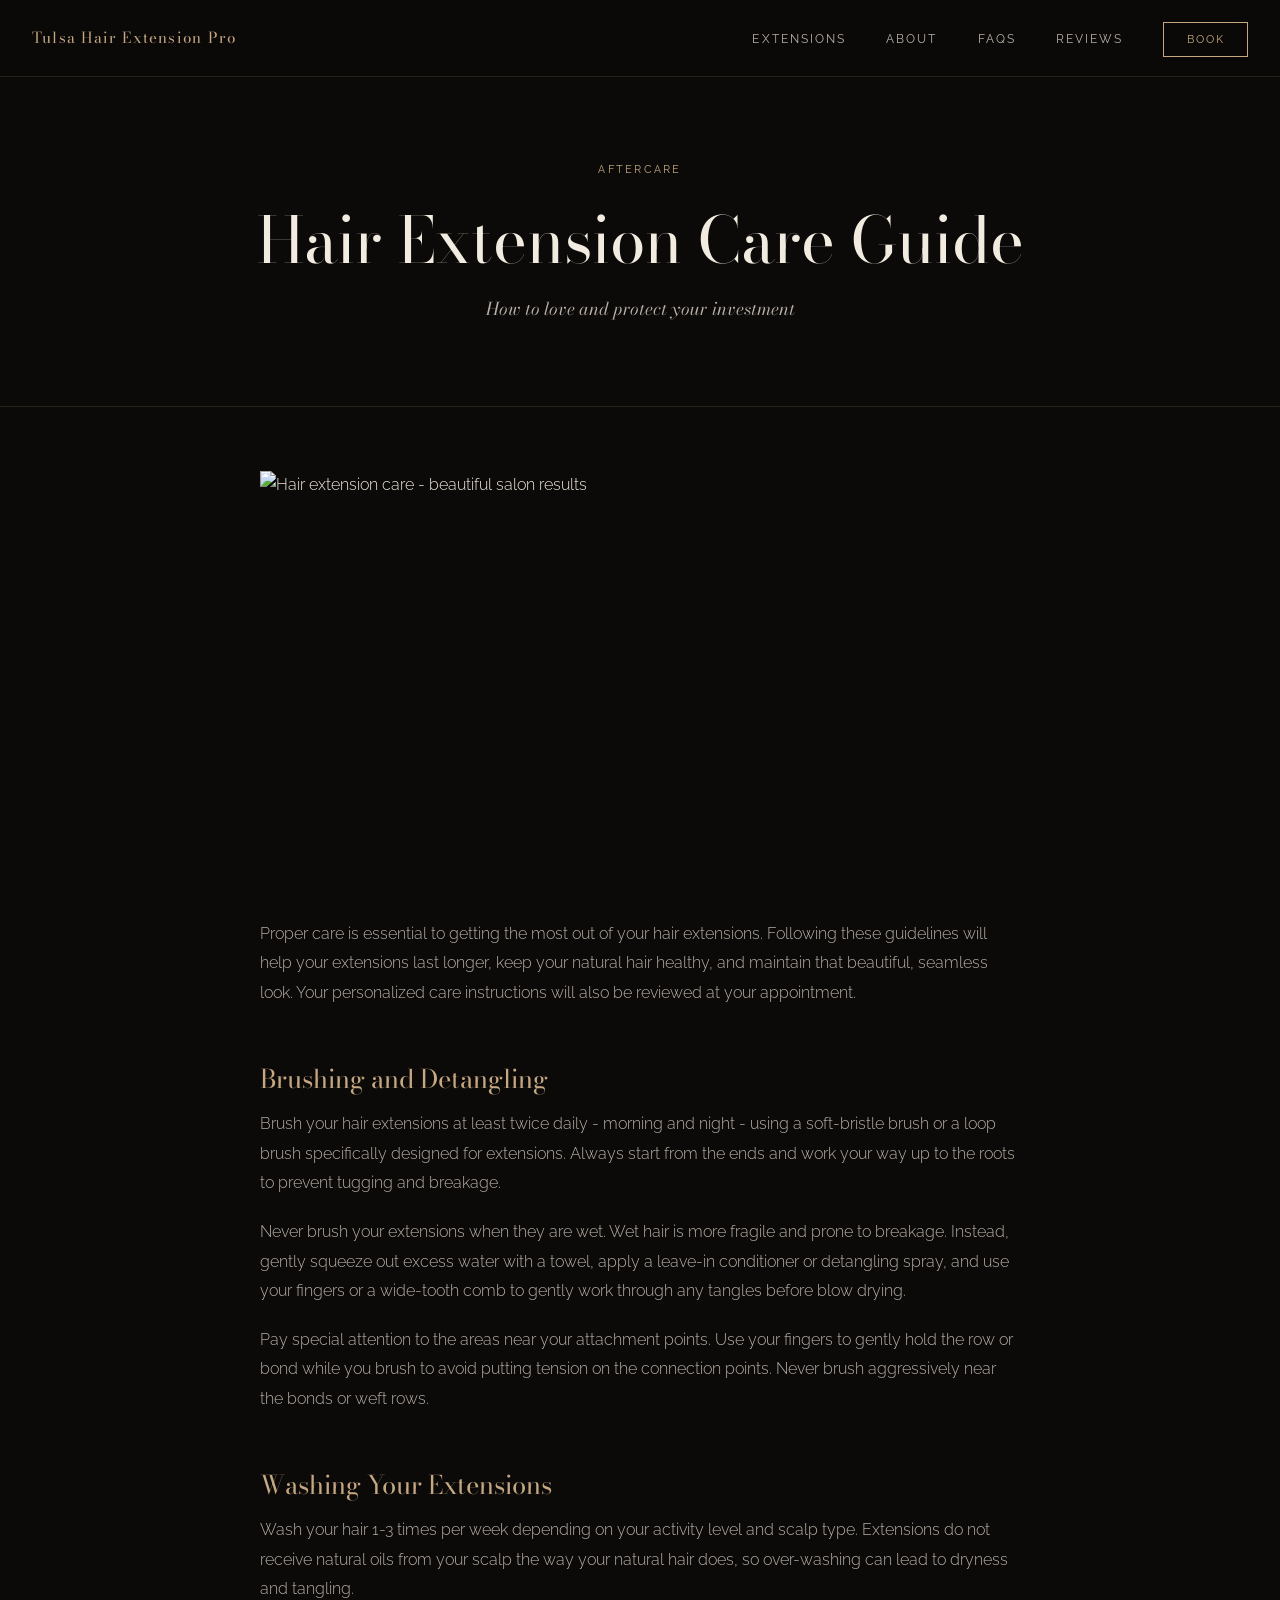
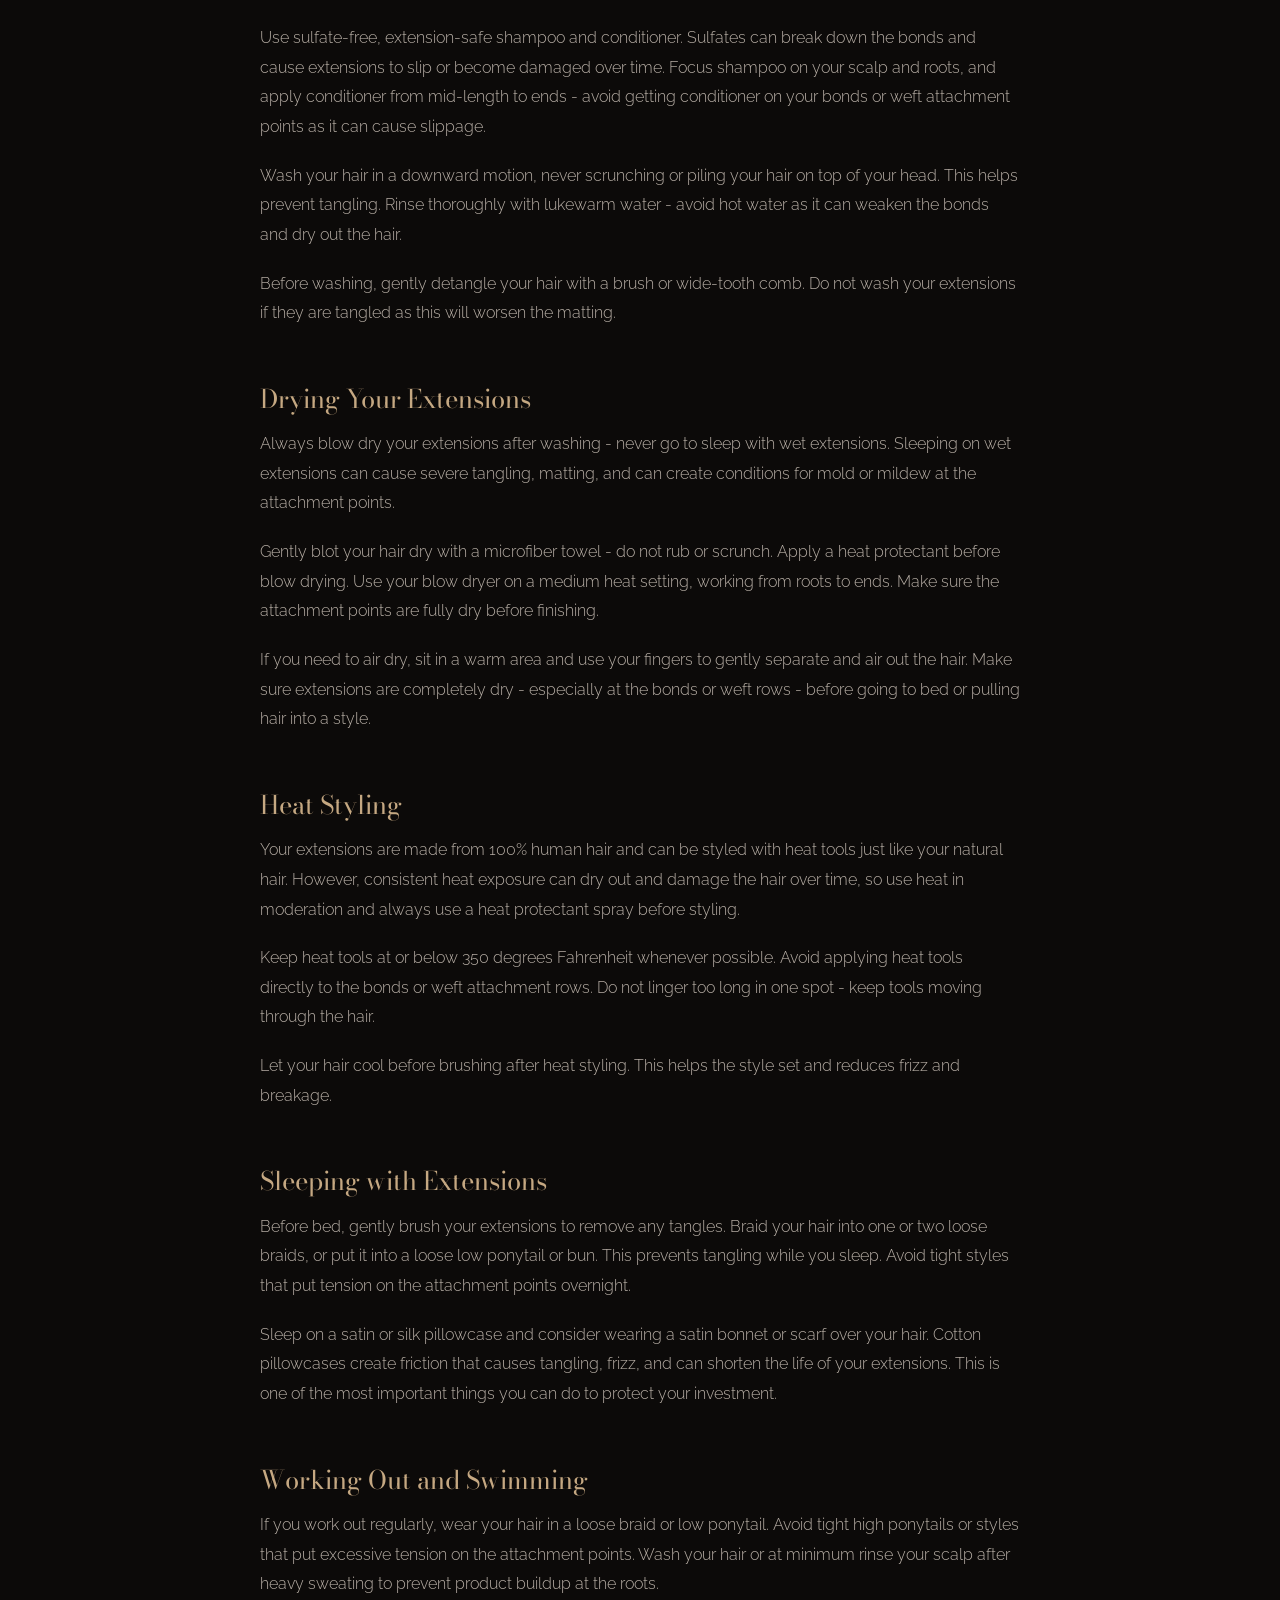
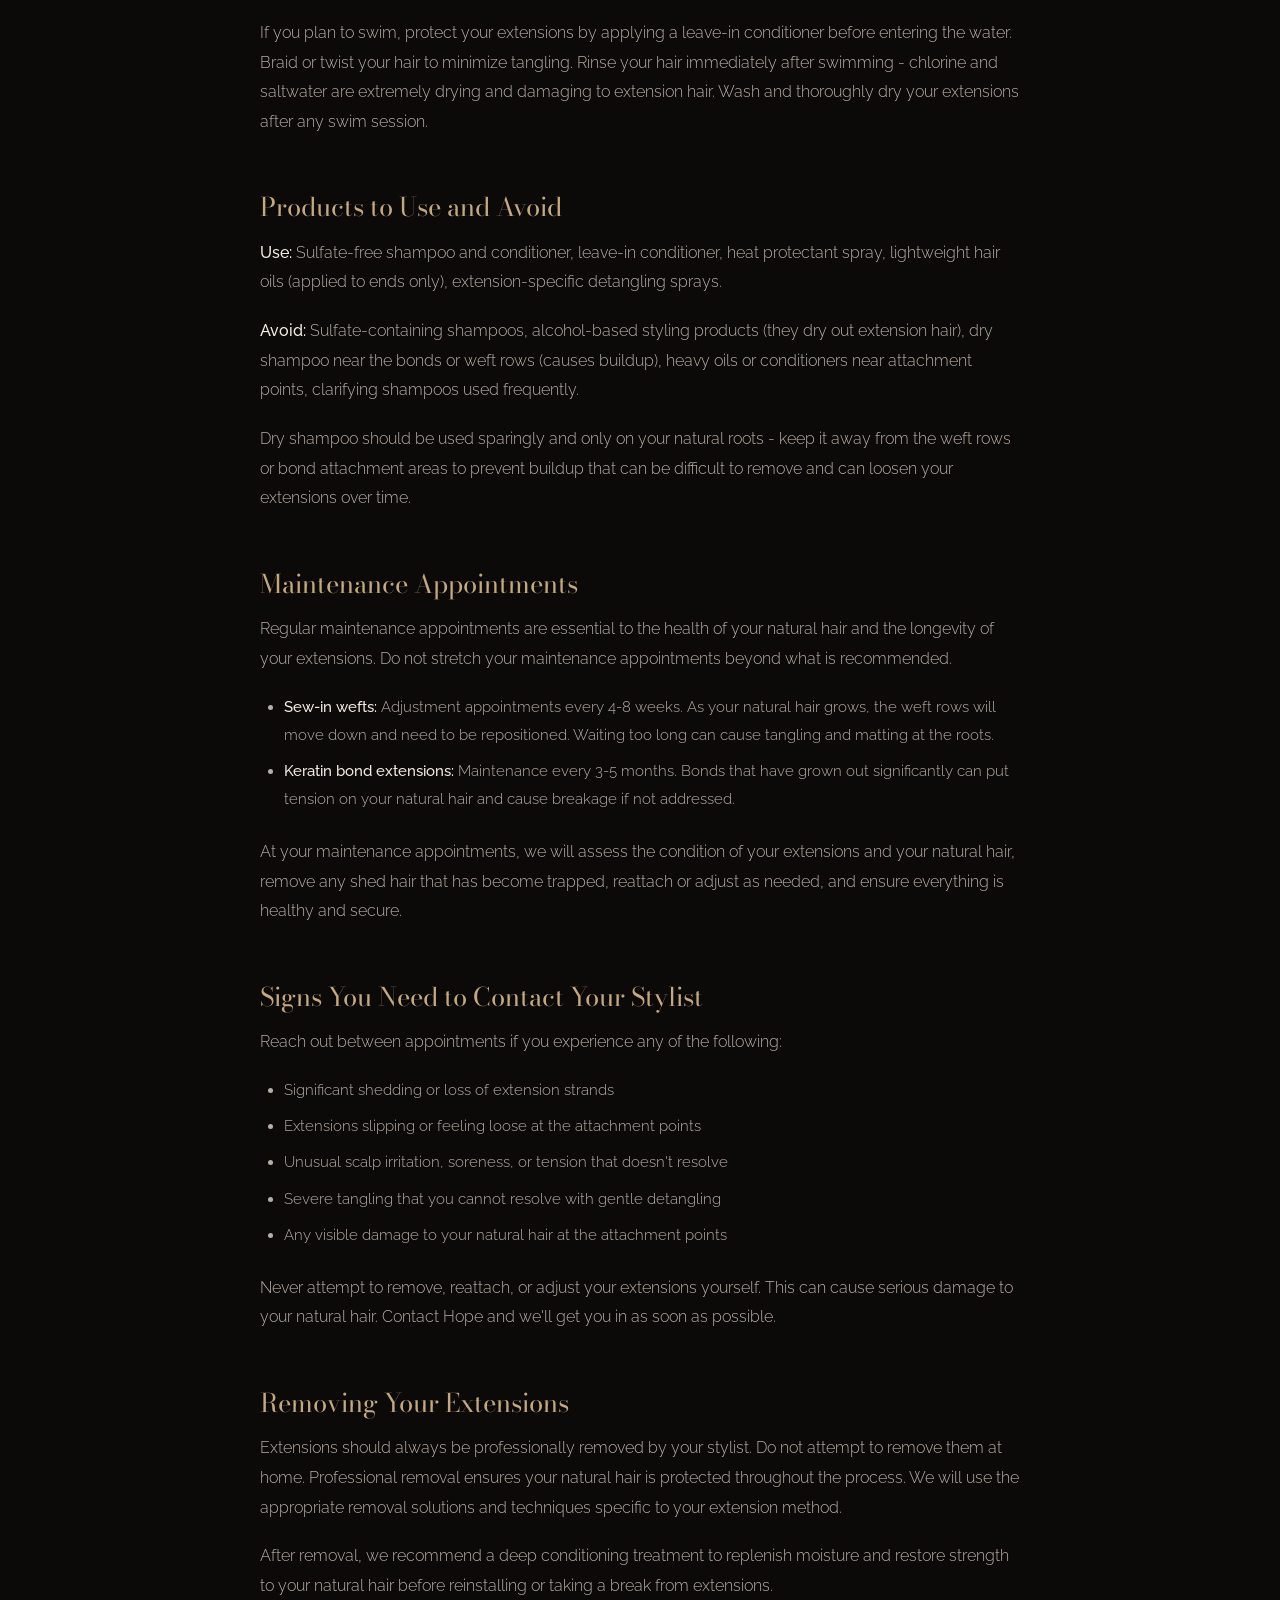
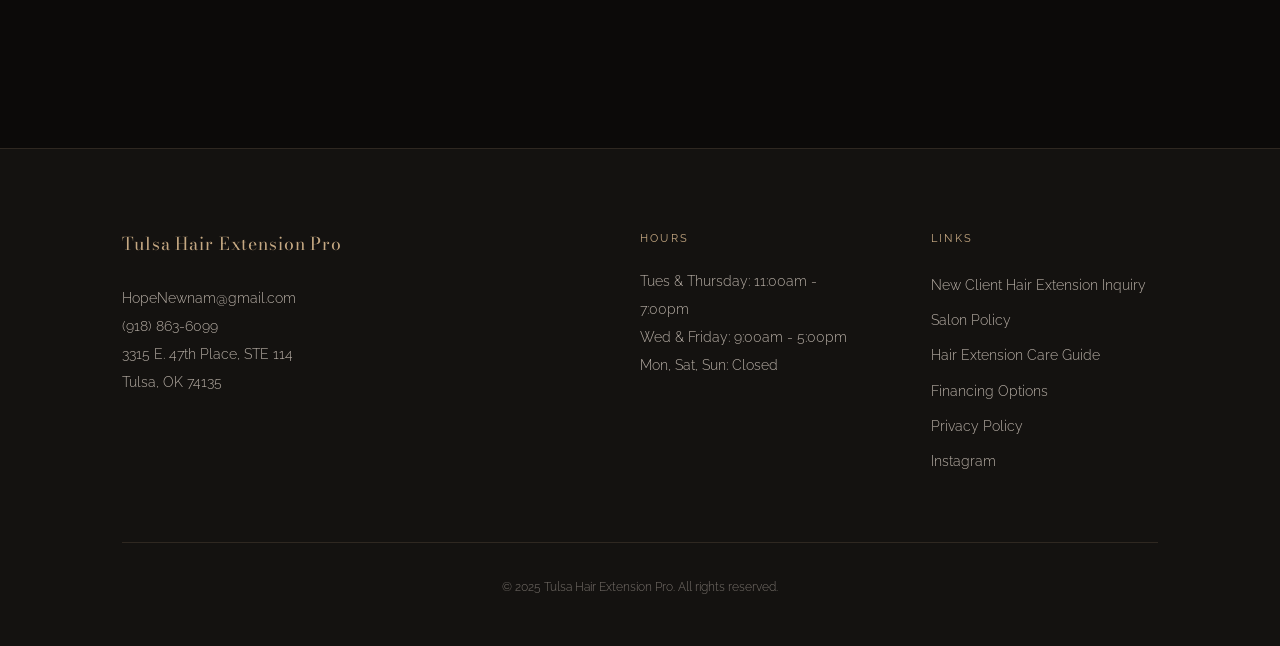
==== care-guide.html @ 0d11b78e "Initial build: dark editorial luxury — 5 pages, all content" ====
<!DOCTYPE html>
<html lang="en">
<head>
  <meta charset="UTF-8">
  <meta name="viewport" content="width=device-width, initial-scale=1.0">
  <title>Hair Extension Care Guide | Tulsa Hair Extension Pro</title>
  <meta name="description" content="Complete guide to caring for your hair extensions from Hope Newnam - brushing, washing, drying, heat styling, and more.">
  <link rel="canonical" href="https://tulsahairextensionpro.com/care-guide">
  <meta property="og:title" content="Hair Extension Care Guide | Tulsa Hair Extension Pro">
  <meta property="og:description" content="Complete guide to caring for your hair extensions from Hope Newnam - brushing, washing, drying, heat styling, and more.">
  <meta property="og:url" content="https://tulsahairextensionpro.com/care-guide">
  <meta property="og:type" content="website">
  <meta name="twitter:card" content="summary_large_image">
  <link href="https://fonts.googleapis.com/css2?family=Bodoni+Moda:ital,opsz,wght@0,6..96,300;0,6..96,400;0,6..96,500;1,6..96,300;1,6..96,400&family=Raleway:wght@200;300;400;500&display=swap" rel="stylesheet">
  <link rel="stylesheet" href="styles.css">
</head>
<body>

  <!-- ==============================
       NAVIGATION
       ============================== -->
  <nav class="nav scrolled" id="main-nav">
    <a href="index.html" class="nav-logo">Tulsa Hair Extension Pro</a>
    <div class="nav-toggle" id="nav-toggle" aria-label="Menu">
      <span></span>
      <span></span>
      <span></span>
    </div>
    <ul class="nav-links" id="nav-links">
      <li><a href="index.html#extension-types">Extensions</a></li>
      <li><a href="index.html#about-studio">About</a></li>
      <li><a href="index.html#hair-extension-faqs">FAQs</a></li>
      <li><a href="index.html#reviews">Reviews</a></li>
      <li><a href="inquiry.html" class="nav-book">Book</a></li>
    </ul>
  </nav>

  <!-- ==============================
       PAGE HERO
       ============================== -->
  <div class="page-hero">
    <div class="container">
      <span class="label">AFTERCARE</span>
      <h1>Hair Extension Care Guide</h1>
      <p class="subtitle">How to love and protect your investment</p>
    </div>
  </div>

  <!-- ==============================
       CARE GUIDE CONTENT
       ============================== -->
  <main class="prose-page">
    <div class="container">
      <div class="prose-content">

        <img
          class="prose-img"
          src="https://images.leadconnectorhq.com/image/f_webp/q_80/r_1200/u_https://assets.cdn.filesafe.space/eOLOvMfs3a79iAm2eaMg/media/679876162ee4856d5dbfdd85.jpeg"
          alt="Hair extension care - beautiful salon results"
          loading="lazy"
        >

        <p>Proper care is essential to getting the most out of your hair extensions. Following these guidelines will help your extensions last longer, keep your natural hair healthy, and maintain that beautiful, seamless look. Your personalized care instructions will also be reviewed at your appointment.</p>

        <h2>Brushing and Detangling</h2>
        <p>Brush your hair extensions at least twice daily - morning and night - using a soft-bristle brush or a loop brush specifically designed for extensions. Always start from the ends and work your way up to the roots to prevent tugging and breakage.</p>
        <p>Never brush your extensions when they are wet. Wet hair is more fragile and prone to breakage. Instead, gently squeeze out excess water with a towel, apply a leave-in conditioner or detangling spray, and use your fingers or a wide-tooth comb to gently work through any tangles before blow drying.</p>
        <p>Pay special attention to the areas near your attachment points. Use your fingers to gently hold the row or bond while you brush to avoid putting tension on the connection points. Never brush aggressively near the bonds or weft rows.</p>

        <h2>Washing Your Extensions</h2>
        <p>Wash your hair 1-3 times per week depending on your activity level and scalp type. Extensions do not receive natural oils from your scalp the way your natural hair does, so over-washing can lead to dryness and tangling.</p>
        <p>Use sulfate-free, extension-safe shampoo and conditioner. Sulfates can break down the bonds and cause extensions to slip or become damaged over time. Focus shampoo on your scalp and roots, and apply conditioner from mid-length to ends - avoid getting conditioner on your bonds or weft attachment points as it can cause slippage.</p>
        <p>Wash your hair in a downward motion, never scrunching or piling your hair on top of your head. This helps prevent tangling. Rinse thoroughly with lukewarm water - avoid hot water as it can weaken the bonds and dry out the hair.</p>
        <p>Before washing, gently detangle your hair with a brush or wide-tooth comb. Do not wash your extensions if they are tangled as this will worsen the matting.</p>

        <h2>Drying Your Extensions</h2>
        <p>Always blow dry your extensions after washing - never go to sleep with wet extensions. Sleeping on wet extensions can cause severe tangling, matting, and can create conditions for mold or mildew at the attachment points.</p>
        <p>Gently blot your hair dry with a microfiber towel - do not rub or scrunch. Apply a heat protectant before blow drying. Use your blow dryer on a medium heat setting, working from roots to ends. Make sure the attachment points are fully dry before finishing.</p>
        <p>If you need to air dry, sit in a warm area and use your fingers to gently separate and air out the hair. Make sure extensions are completely dry - especially at the bonds or weft rows - before going to bed or pulling hair into a style.</p>

        <h2>Heat Styling</h2>
        <p>Your extensions are made from 100% human hair and can be styled with heat tools just like your natural hair. However, consistent heat exposure can dry out and damage the hair over time, so use heat in moderation and always use a heat protectant spray before styling.</p>
        <p>Keep heat tools at or below 350 degrees Fahrenheit whenever possible. Avoid applying heat tools directly to the bonds or weft attachment rows. Do not linger too long in one spot - keep tools moving through the hair.</p>
        <p>Let your hair cool before brushing after heat styling. This helps the style set and reduces frizz and breakage.</p>

        <h2>Sleeping with Extensions</h2>
        <p>Before bed, gently brush your extensions to remove any tangles. Braid your hair into one or two loose braids, or put it into a loose low ponytail or bun. This prevents tangling while you sleep. Avoid tight styles that put tension on the attachment points overnight.</p>
        <p>Sleep on a satin or silk pillowcase and consider wearing a satin bonnet or scarf over your hair. Cotton pillowcases create friction that causes tangling, frizz, and can shorten the life of your extensions. This is one of the most important things you can do to protect your investment.</p>

        <h2>Working Out and Swimming</h2>
        <p>If you work out regularly, wear your hair in a loose braid or low ponytail. Avoid tight high ponytails or styles that put excessive tension on the attachment points. Wash your hair or at minimum rinse your scalp after heavy sweating to prevent product buildup at the roots.</p>
        <p>If you plan to swim, protect your extensions by applying a leave-in conditioner before entering the water. Braid or twist your hair to minimize tangling. Rinse your hair immediately after swimming - chlorine and saltwater are extremely drying and damaging to extension hair. Wash and thoroughly dry your extensions after any swim session.</p>

        <h2>Products to Use and Avoid</h2>
        <p><strong>Use:</strong> Sulfate-free shampoo and conditioner, leave-in conditioner, heat protectant spray, lightweight hair oils (applied to ends only), extension-specific detangling sprays.</p>
        <p><strong>Avoid:</strong> Sulfate-containing shampoos, alcohol-based styling products (they dry out extension hair), dry shampoo near the bonds or weft rows (causes buildup), heavy oils or conditioners near attachment points, clarifying shampoos used frequently.</p>
        <p>Dry shampoo should be used sparingly and only on your natural roots - keep it away from the weft rows or bond attachment areas to prevent buildup that can be difficult to remove and can loosen your extensions over time.</p>

        <h2>Maintenance Appointments</h2>
        <p>Regular maintenance appointments are essential to the health of your natural hair and the longevity of your extensions. Do not stretch your maintenance appointments beyond what is recommended.</p>
        <ul>
          <li><strong>Sew-in wefts:</strong> Adjustment appointments every 4-8 weeks. As your natural hair grows, the weft rows will move down and need to be repositioned. Waiting too long can cause tangling and matting at the roots.</li>
          <li><strong>Keratin bond extensions:</strong> Maintenance every 3-5 months. Bonds that have grown out significantly can put tension on your natural hair and cause breakage if not addressed.</li>
        </ul>
        <p>At your maintenance appointments, we will assess the condition of your extensions and your natural hair, remove any shed hair that has become trapped, reattach or adjust as needed, and ensure everything is healthy and secure.</p>

        <h2>Signs You Need to Contact Your Stylist</h2>
        <p>Reach out between appointments if you experience any of the following:</p>
        <ul>
          <li>Significant shedding or loss of extension strands</li>
          <li>Extensions slipping or feeling loose at the attachment points</li>
          <li>Unusual scalp irritation, soreness, or tension that doesn't resolve</li>
          <li>Severe tangling that you cannot resolve with gentle detangling</li>
          <li>Any visible damage to your natural hair at the attachment points</li>
        </ul>
        <p>Never attempt to remove, reattach, or adjust your extensions yourself. This can cause serious damage to your natural hair. Contact Hope and we'll get you in as soon as possible.</p>

        <h2>Removing Your Extensions</h2>
        <p>Extensions should always be professionally removed by your stylist. Do not attempt to remove them at home. Professional removal ensures your natural hair is protected throughout the process. We will use the appropriate removal solutions and techniques specific to your extension method.</p>
        <p>After removal, we recommend a deep conditioning treatment to replenish moisture and restore strength to your natural hair before reinstalling or taking a break from extensions.</p>

      </div>
    </div>
  </main>

  <!-- ==============================
       FOOTER
       ============================== -->
  <footer class="footer">
    <div class="container">
      <div class="footer-grid">
        <div class="footer-brand">
          <span class="footer-logo">Tulsa Hair Extension Pro</span>
          <div class="footer-contact">
            <a href="mailto:HopeNewnam@gmail.com">HopeNewnam@gmail.com</a>
            <a href="tel:+19188636099">(918) 863-6099</a>
            <p>3315 E. 47th Place, STE 114<br>Tulsa, OK 74135</p>
          </div>
        </div>
        <div class="footer-hours">
          <span class="footer-col-title">Hours</span>
          <p>Tues &amp; Thursday: 11:00am - 7:00pm</p>
          <p>Wed &amp; Friday: 9:00am - 5:00pm</p>
          <p>Mon, Sat, Sun: Closed</p>
        </div>
        <div>
          <span class="footer-col-title">Links</span>
          <ul class="footer-links">
            <li><a href="inquiry.html">New Client Hair Extension Inquiry</a></li>
            <li><a href="salon-policy.html">Salon Policy</a></li>
            <li><a href="care-guide.html">Hair Extension Care Guide</a></li>
            <li><a href="https://pay.withcherry.com/hopenewnam" target="_blank" rel="noopener">Financing Options</a></li>
            <li><a href="privacy-policy.html">Privacy Policy</a></li>
            <li><a href="https://www.instagram.com/tulsahairextensionpro/" target="_blank" rel="noopener">Instagram</a></li>
          </ul>
        </div>
      </div>
      <div class="footer-bottom">
        <p>&copy; 2025 Tulsa Hair Extension Pro. All rights reserved.</p>
      </div>
    </div>
  </footer>

  <script>
    const toggle = document.getElementById('nav-toggle');
    const navLinks = document.getElementById('nav-links');
    toggle.addEventListener('click', () => navLinks.classList.toggle('open'));
    navLinks.querySelectorAll('a').forEach(link => {
      link.addEventListener('click', () => navLinks.classList.remove('open'));
    });
  </script>
</body>
</html>
---- styles.css ----
/* ============================================
   TULSA HAIR EXTENSION PRO - Global Styles
   Dark Editorial Glamour Design System
   ============================================ */

:root {
  --bg: #0C0A09;
  --bg-soft: #141210;
  --surface: #1A1714;
  --cream: #F2EBE0;
  --cream-muted: #B8AFA6;
  --gold: #C5A882;
  --gold-light: #D9C4A8;
  --blush: #C4857A;
  --border: rgba(197, 168, 130, 0.15);
  --font-heading: 'Bodoni Moda', serif;
  --font-body: 'Raleway', sans-serif;
}

*, *::before, *::after {
  box-sizing: border-box;
  margin: 0;
  padding: 0;
}

html {
  scroll-behavior: smooth;
}

body {
  background-color: var(--bg);
  color: var(--cream);
  font-family: var(--font-body);
  font-weight: 300;
  font-size: 16px;
  line-height: 1.75;
  -webkit-font-smoothing: antialiased;
}

/* ============================================
   TYPOGRAPHY
   ============================================ */

h1, h2, h3, h4 {
  font-family: var(--font-heading);
  font-weight: 400;
  line-height: 1.15;
  color: var(--cream);
}

h1 { font-size: clamp(2.8rem, 7vw, 6rem); }
h2 { font-size: clamp(2rem, 4vw, 3.2rem); }
h3 { font-size: clamp(1.4rem, 2.5vw, 2rem); }

p {
  font-family: var(--font-body);
  font-weight: 300;
  color: var(--cream-muted);
  font-size: 1rem;
  line-height: 1.85;
}

a {
  color: var(--gold);
  text-decoration: none;
  transition: color 0.3s ease;
}

a:hover {
  color: var(--gold-light);
}

.label {
  font-family: var(--font-body);
  font-weight: 400;
  font-size: 0.7rem;
  letter-spacing: 0.2em;
  text-transform: uppercase;
  color: var(--gold);
}

/* ============================================
   LAYOUT
   ============================================ */

.container {
  max-width: 1100px;
  margin: 0 auto;
  padding: 0 2rem;
}

.section {
  padding: 7rem 0;
}

.section-divider {
  width: 100%;
  height: 1px;
  background: var(--border);
  display: block;
}

/* ============================================
   NAVIGATION
   ============================================ */

.nav {
  position: fixed;
  top: 0;
  left: 0;
  right: 0;
  z-index: 100;
  padding: 1.5rem 2rem;
  display: flex;
  align-items: center;
  justify-content: space-between;
  background: linear-gradient(to bottom, rgba(12,10,9,0.95) 0%, transparent 100%);
  transition: background 0.4s ease;
}

.nav.scrolled {
  background: rgba(12, 10, 9, 0.97);
  border-bottom: 1px solid var(--border);
}

.nav-logo {
  font-family: var(--font-heading);
  font-size: 0.95rem;
  color: var(--gold);
  letter-spacing: 0.08em;
  text-decoration: none;
  flex-shrink: 0;
}

.nav-links {
  display: flex;
  align-items: center;
  gap: 2.5rem;
  list-style: none;
}

.nav-links a {
  font-family: var(--font-body);
  font-size: 0.72rem;
  font-weight: 400;
  letter-spacing: 0.18em;
  text-transform: uppercase;
  color: var(--cream-muted);
  text-decoration: none;
  transition: color 0.3s ease;
}

.nav-links a:hover {
  color: var(--gold);
}

.nav-book {
  background: transparent;
  border: 1px solid var(--gold);
  color: var(--gold) !important;
  padding: 0.6rem 1.4rem;
  font-size: 0.68rem !important;
  letter-spacing: 0.18em !important;
  transition: background 0.3s ease, color 0.3s ease !important;
}

.nav-book:hover {
  background: var(--gold) !important;
  color: var(--bg) !important;
}

/* Mobile nav */
.nav-toggle {
  display: none;
  flex-direction: column;
  gap: 5px;
  cursor: pointer;
  padding: 4px;
}

.nav-toggle span {
  display: block;
  width: 24px;
  height: 1px;
  background: var(--gold);
  transition: all 0.3s ease;
}

/* ============================================
   BUTTONS
   ============================================ */

.btn {
  display: inline-block;
  font-family: var(--font-body);
  font-weight: 400;
  font-size: 0.72rem;
  letter-spacing: 0.2em;
  text-transform: uppercase;
  text-decoration: none;
  padding: 1rem 2.5rem;
  transition: all 0.35s ease;
  cursor: pointer;
  border: none;
}

.btn-gold {
  border: 1px solid var(--gold);
  color: var(--gold);
  background: transparent;
}

.btn-gold:hover {
  background: var(--gold);
  color: var(--bg);
}

.btn-cream {
  border: 1px solid var(--cream);
  color: var(--cream);
  background: transparent;
}

.btn-cream:hover {
  background: var(--cream);
  color: var(--bg);
}

/* ============================================
   HERO
   ============================================ */

.hero {
  position: relative;
  min-height: 100vh;
  display: flex;
  align-items: center;
  justify-content: center;
  overflow: hidden;
}

.hero-bg {
  position: absolute;
  inset: 0;
  background-size: cover;
  background-position: center 30%;
  background-repeat: no-repeat;
  z-index: 0;
}

.hero-overlay {
  position: absolute;
  inset: 0;
  background: linear-gradient(to bottom, rgba(12,10,9,0.55) 0%, rgba(12,10,9,0.85) 70%, #0C0A09 100%);
  z-index: 1;
}

/* Grain texture */
.hero-grain {
  position: absolute;
  inset: 0;
  z-index: 2;
  pointer-events: none;
  opacity: 0.04;
}

.hero-content {
  position: relative;
  z-index: 3;
  text-align: center;
  padding: 2rem;
  max-width: 900px;
}

.hero-content .label {
  margin-bottom: 2rem;
  display: block;
}

.hero-content h1 {
  font-size: clamp(3rem, 8vw, 7rem);
  font-weight: 300;
  line-height: 1.05;
  margin-bottom: 1.5rem;
  color: var(--cream);
}

.hero-subtitle {
  font-family: var(--font-heading);
  font-style: italic;
  font-size: clamp(1rem, 2vw, 1.4rem);
  color: var(--cream-muted);
  margin-bottom: 3rem;
  font-weight: 300;
}

/* ============================================
   ABOUT SECTION
   ============================================ */

.about-grid {
  display: grid;
  grid-template-columns: 1fr 1fr;
  gap: 5rem;
  align-items: center;
}

.about-image {
  position: relative;
}

.about-image img {
  width: 100%;
  height: 600px;
  object-fit: cover;
  display: block;
}

.about-image::before {
  content: '';
  position: absolute;
  top: -20px;
  left: -20px;
  right: 20px;
  bottom: 20px;
  border: 1px solid var(--border);
  z-index: -1;
}

.about-text .label {
  display: block;
  margin-bottom: 1.5rem;
}

.about-text h2 {
  margin-bottom: 2rem;
}

.about-text p {
  margin-bottom: 1.5rem;
}

/* ============================================
   SCHEDULE CTA
   ============================================ */

.schedule-cta {
  text-align: center;
  background: var(--bg-soft);
  border-top: 1px solid var(--border);
  border-bottom: 1px solid var(--border);
}

.schedule-cta h2 {
  margin-bottom: 1.5rem;
}

.schedule-cta p {
  max-width: 680px;
  margin: 0 auto 2.5rem;
  font-size: 1.05rem;
}

/* ============================================
   EXTENSION TYPES
   ============================================ */

.extension-types-header {
  text-align: center;
  margin-bottom: 5rem;
}

.extension-types-header .label {
  display: block;
  margin-bottom: 1rem;
}

.extension-types-header h2 {
  max-width: 650px;
  margin: 0 auto;
  font-style: italic;
  font-weight: 300;
}

.extension-cards {
  display: grid;
  grid-template-columns: repeat(3, 1fr);
  gap: 2px;
}

.extension-card {
  background: var(--surface);
  position: relative;
  overflow: hidden;
}

.extension-card-image {
  width: 100%;
  height: 320px;
  object-fit: cover;
  display: block;
  transition: transform 0.6s ease;
}

.extension-card:hover .extension-card-image {
  transform: scale(1.04);
}

.extension-card-body {
  padding: 2.5rem 2rem;
}

.extension-card h3 {
  font-size: 1.4rem;
  margin-bottom: 1rem;
  color: var(--cream);
}

.extension-card p {
  font-size: 0.92rem;
  line-height: 1.8;
}

/* ============================================
   INVESTMENT NOTE
   ============================================ */

.investment-note {
  text-align: center;
  border-top: 1px solid var(--border);
}

.investment-note h3 {
  font-style: italic;
  color: var(--gold);
  margin-bottom: 1rem;
}

.investment-note p {
  max-width: 560px;
  margin: 0 auto 2rem;
}

/* ============================================
   FAQ ACCORDION
   ============================================ */

.faq-header {
  text-align: center;
  margin-bottom: 4rem;
}

.faq-header .label {
  display: block;
  margin-bottom: 1rem;
}

.faq-list {
  max-width: 780px;
  margin: 0 auto;
}

.faq-item {
  border-bottom: 1px solid var(--border);
}

.faq-question {
  display: flex;
  align-items: center;
  justify-content: space-between;
  padding: 1.8rem 0;
  cursor: pointer;
  gap: 1.5rem;
}

.faq-question-text {
  font-family: var(--font-heading);
  font-size: 1.1rem;
  color: var(--cream);
  font-weight: 400;
  flex: 1;
}

.faq-icon {
  font-size: 1.2rem;
  color: var(--gold);
  transition: transform 0.35s ease;
  flex-shrink: 0;
  font-family: var(--font-body);
  font-weight: 200;
  line-height: 1;
  width: 24px;
  text-align: center;
}

.faq-item.open .faq-icon {
  transform: rotate(45deg);
}

.faq-answer {
  max-height: 0;
  overflow: hidden;
  transition: max-height 0.45s ease, padding 0.3s ease;
}

.faq-item.open .faq-answer {
  max-height: 400px;
}

.faq-answer p {
  padding-bottom: 1.8rem;
  font-size: 0.95rem;
  line-height: 1.85;
}

/* ============================================
   REVIEWS SECTION
   ============================================ */

.reviews-section {
  text-align: center;
  background: var(--bg-soft);
}

.reviews-section .label {
  display: block;
  margin-bottom: 1rem;
}

.reviews-section h2 {
  margin-bottom: 2rem;
}

.reviews-placeholder {
  border: 1px solid var(--border);
  padding: 4rem 2rem;
  max-width: 600px;
  margin: 0 auto 2.5rem;
}

.reviews-placeholder p {
  font-size: 1rem;
  font-style: italic;
  margin-bottom: 1.5rem;
}

/* ============================================
   INSTAGRAM CTA
   ============================================ */

.instagram-cta {
  position: relative;
  overflow: hidden;
  text-align: center;
  min-height: 480px;
  display: flex;
  align-items: center;
  justify-content: center;
}

.instagram-cta-bg {
  position: absolute;
  inset: 0;
  background-size: cover;
  background-position: center;
  z-index: 0;
}

.instagram-cta-overlay {
  position: absolute;
  inset: 0;
  background: rgba(12, 10, 9, 0.72);
  z-index: 1;
}

.instagram-cta-content {
  position: relative;
  z-index: 2;
  padding: 2rem;
}

.instagram-cta h2 {
  margin-bottom: 0.5rem;
}

.instagram-handle {
  font-family: var(--font-body);
  font-size: 0.85rem;
  letter-spacing: 0.15em;
  color: var(--gold);
  margin-bottom: 2rem;
  display: block;
}

/* ============================================
   FOOTER
   ============================================ */

.footer {
  background: var(--bg-soft);
  border-top: 1px solid var(--border);
  padding: 5rem 0 3rem;
}

.footer-grid {
  display: grid;
  grid-template-columns: 2fr 1fr 1fr;
  gap: 4rem;
  margin-bottom: 4rem;
}

.footer-brand .footer-logo {
  font-family: var(--font-heading);
  font-size: 1.1rem;
  color: var(--gold);
  display: block;
  margin-bottom: 1.5rem;
  letter-spacing: 0.05em;
}

.footer-contact p,
.footer-contact a {
  font-size: 0.88rem;
  color: var(--cream-muted);
  line-height: 2;
  display: block;
  text-decoration: none;
}

.footer-contact a:hover {
  color: var(--gold);
}

.footer-col-title {
  font-family: var(--font-body);
  font-size: 0.68rem;
  font-weight: 400;
  letter-spacing: 0.2em;
  text-transform: uppercase;
  color: var(--gold);
  margin-bottom: 1.2rem;
  display: block;
}

.footer-hours p {
  font-size: 0.88rem;
  line-height: 2;
}

.footer-links {
  list-style: none;
}

.footer-links li {
  line-height: 2.2;
}

.footer-links a {
  font-size: 0.88rem;
  color: var(--cream-muted);
  text-decoration: none;
  transition: color 0.3s ease;
}

.footer-links a:hover {
  color: var(--gold);
}

.footer-bottom {
  border-top: 1px solid var(--border);
  padding-top: 2rem;
  text-align: center;
}

.footer-bottom p {
  font-size: 0.78rem;
  color: var(--cream-muted);
  opacity: 0.6;
}

/* ============================================
   SCROLL REVEAL
   ============================================ */

.reveal {
  opacity: 0;
  transform: translateY(24px);
  transition: opacity 0.8s ease, transform 0.8s ease;
}

.reveal.visible {
  opacity: 1;
  transform: translateY(0);
}

/* ============================================
   INNER PAGE HERO (sub-pages)
   ============================================ */

.page-hero {
  padding: 10rem 0 5rem;
  text-align: center;
  border-bottom: 1px solid var(--border);
}

.page-hero .label {
  display: block;
  margin-bottom: 1.5rem;
}

.page-hero h1 {
  font-size: clamp(2rem, 5vw, 4rem);
  font-weight: 400;
  margin-bottom: 1rem;
}

.page-hero .subtitle {
  font-family: var(--font-heading);
  font-style: italic;
  font-size: 1.1rem;
  color: var(--cream-muted);
}

/* ============================================
   INQUIRY FORM
   ============================================ */

.inquiry-page {
  padding: 5rem 0 8rem;
}

.inquiry-intro {
  max-width: 760px;
  margin: 0 auto 4rem;
}

.inquiry-intro p {
  margin-bottom: 1.2rem;
}

.inquiry-intro ul {
  list-style: none;
  padding-left: 1rem;
  margin: 1rem 0;
}

.inquiry-intro ul li {
  font-size: 0.95rem;
  color: var(--cream-muted);
  padding: 0.3rem 0;
  padding-left: 1.2rem;
  position: relative;
}

.inquiry-intro ul li::before {
  content: '-';
  position: absolute;
  left: 0;
  color: var(--gold);
}

.form-card {
  background: var(--surface);
  padding: 4rem;
  max-width: 760px;
  margin: 0 auto;
  border: 1px solid var(--border);
}

.form-section-title {
  font-family: var(--font-body);
  font-size: 0.68rem;
  letter-spacing: 0.2em;
  text-transform: uppercase;
  color: var(--gold);
  margin: 2.5rem 0 1.5rem;
  padding-bottom: 0.5rem;
  border-bottom: 1px solid var(--border);
  display: block;
}

.form-group {
  margin-bottom: 2rem;
}

.form-group label {
  display: block;
  font-family: var(--font-body);
  font-size: 0.82rem;
  font-weight: 400;
  color: var(--cream-muted);
  margin-bottom: 0.75rem;
  line-height: 1.5;
}

.form-group input,
.form-group textarea {
  width: 100%;
  background: transparent;
  border: none;
  border-bottom: 1px solid var(--border);
  color: var(--cream);
  font-family: var(--font-body);
  font-weight: 300;
  font-size: 0.95rem;
  padding: 0.75rem 0;
  outline: none;
  transition: border-color 0.3s ease;
  -webkit-appearance: none;
}

.form-group input:focus,
.form-group textarea:focus {
  border-bottom-color: var(--gold);
}

.form-group textarea {
  resize: vertical;
  min-height: 100px;
  line-height: 1.75;
}

.form-group input::placeholder,
.form-group textarea::placeholder {
  color: rgba(184, 175, 166, 0.35);
}

.radio-group {
  display: flex;
  flex-direction: column;
  gap: 0.75rem;
  margin-top: 0.5rem;
}

.radio-label {
  display: flex;
  align-items: center;
  gap: 0.75rem;
  cursor: pointer;
  font-size: 0.88rem;
  color: var(--cream-muted);
  font-family: var(--font-body);
  font-weight: 300;
}

.radio-label input[type="radio"] {
  width: auto;
  accent-color: var(--gold);
  width: 16px;
  height: 16px;
  flex-shrink: 0;
  border-bottom: none;
  padding: 0;
}

.form-grid-2 {
  display: grid;
  grid-template-columns: 1fr 1fr;
  gap: 2rem;
}

.form-note {
  font-size: 0.82rem;
  color: var(--gold);
  font-style: italic;
  margin-bottom: 2rem;
  padding: 1rem;
  border-left: 2px solid var(--gold);
  background: rgba(197, 168, 130, 0.04);
}

.form-submit {
  margin-top: 2.5rem;
  text-align: center;
}

.form-submit .btn {
  width: 100%;
  max-width: 380px;
}

/* ============================================
   POLICY / CARE / PRIVACY PAGES
   ============================================ */

.prose-page {
  padding: 4rem 0 8rem;
}

.prose-content {
  max-width: 760px;
  margin: 0 auto;
}

.prose-content h2 {
  font-size: 1.6rem;
  margin: 3.5rem 0 1rem;
  color: var(--gold);
  font-weight: 400;
}

.prose-content h3 {
  font-size: 1.2rem;
  margin: 2.5rem 0 0.75rem;
  color: var(--cream);
}

.prose-content p {
  margin-bottom: 1.2rem;
}

.prose-content ul,
.prose-content ol {
  padding-left: 1.5rem;
  margin: 1rem 0 1.5rem;
}

.prose-content ul li,
.prose-content ol li {
  color: var(--cream-muted);
  font-family: var(--font-body);
  font-weight: 300;
  font-size: 0.95rem;
  line-height: 1.85;
  margin-bottom: 0.5rem;
}

.prose-content strong {
  color: var(--cream);
  font-weight: 500;
}

.prose-img {
  width: 100%;
  height: 400px;
  object-fit: cover;
  display: block;
  margin-bottom: 3rem;
}

/* ============================================
   RESPONSIVE
   ============================================ */

@media (max-width: 900px) {
  .about-grid {
    grid-template-columns: 1fr;
    gap: 3rem;
  }

  .about-image {
    order: -1;
  }

  .about-image img {
    height: 400px;
  }

  .extension-cards {
    grid-template-columns: 1fr;
  }

  .footer-grid {
    grid-template-columns: 1fr 1fr;
    gap: 3rem;
  }

  .footer-brand {
    grid-column: 1 / -1;
  }

  .form-grid-2 {
    grid-template-columns: 1fr;
    gap: 0;
  }

  .form-card {
    padding: 2.5rem 1.75rem;
  }
}

@media (max-width: 700px) {
  .nav-links {
    display: none;
    position: fixed;
    top: 0;
    left: 0;
    right: 0;
    bottom: 0;
    background: rgba(12, 10, 9, 0.98);
    flex-direction: column;
    align-items: center;
    justify-content: center;
    gap: 2.5rem;
  }

  .nav-links.open {
    display: flex;
  }

  .nav-links a {
    font-size: 0.85rem;
  }

  .nav-toggle {
    display: flex;
    z-index: 200;
  }

  .section {
    padding: 5rem 0;
  }

  .footer-grid {
    grid-template-columns: 1fr;
  }
}
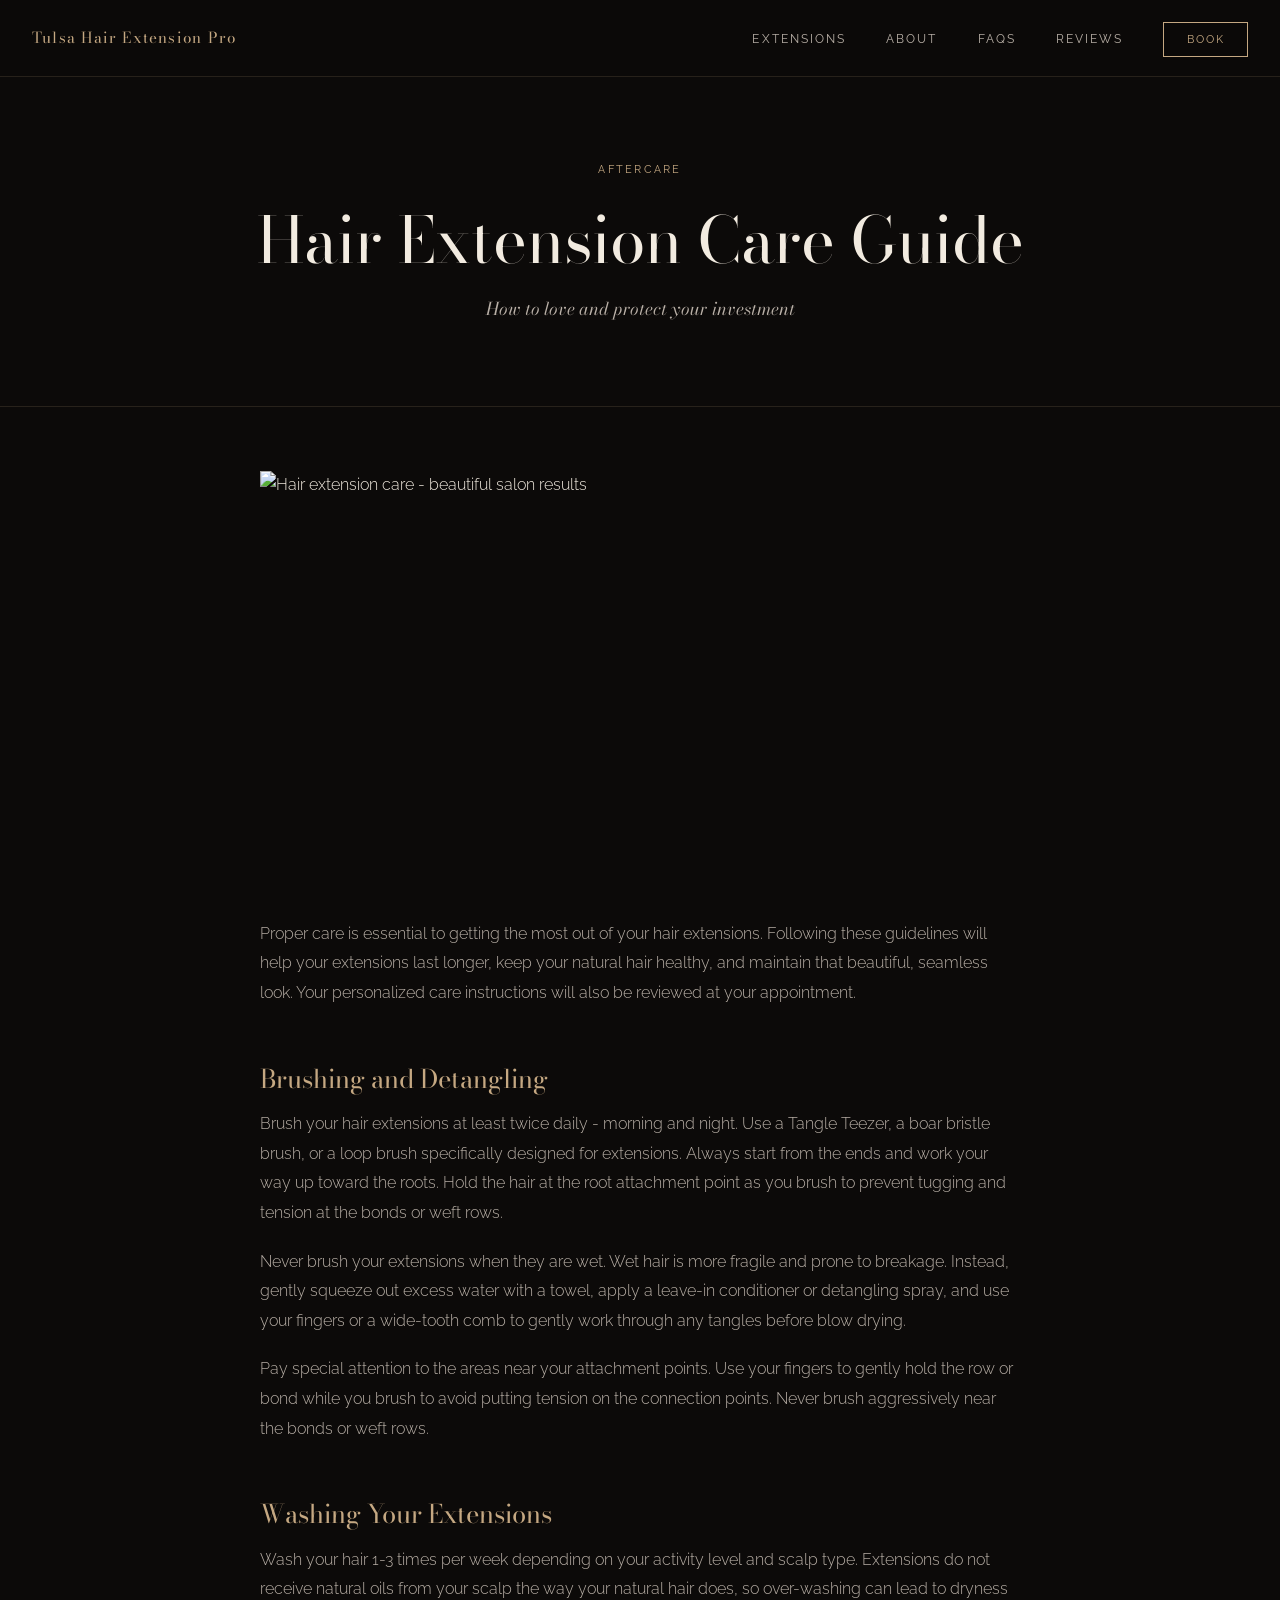
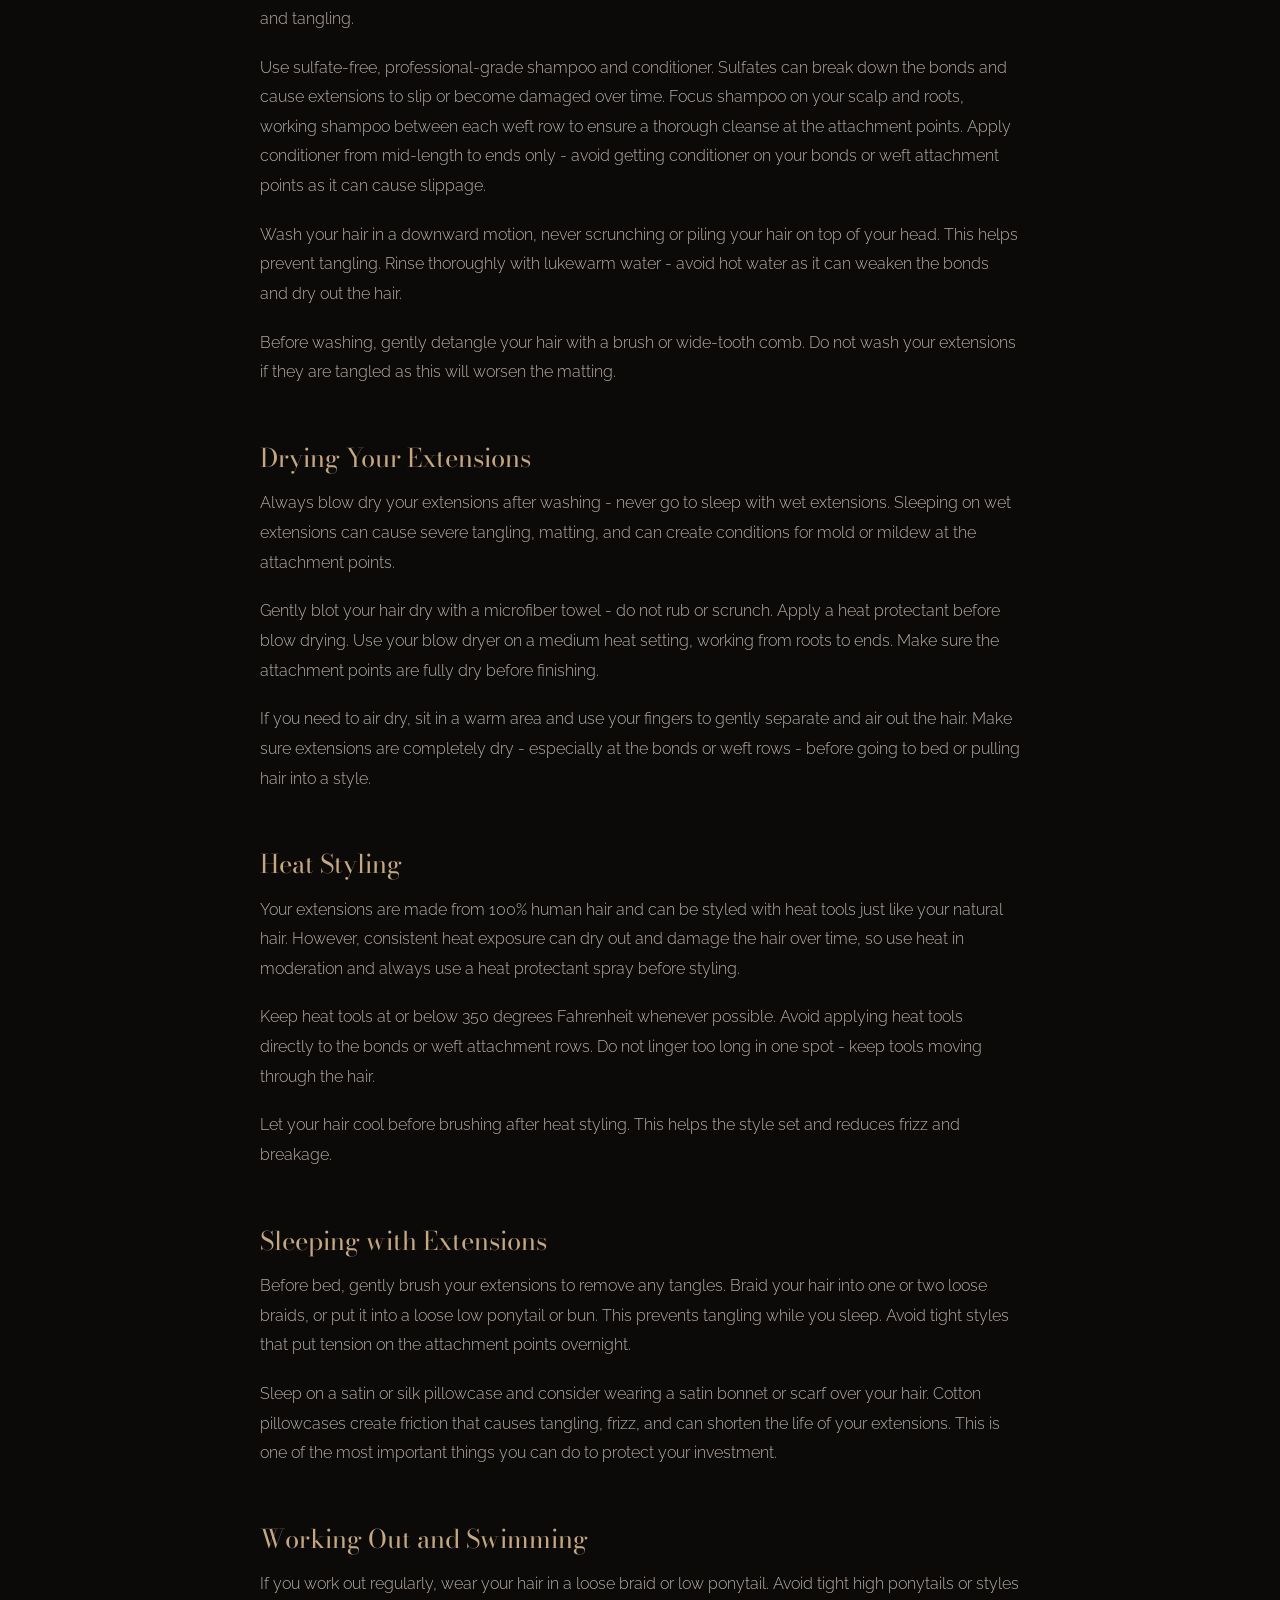
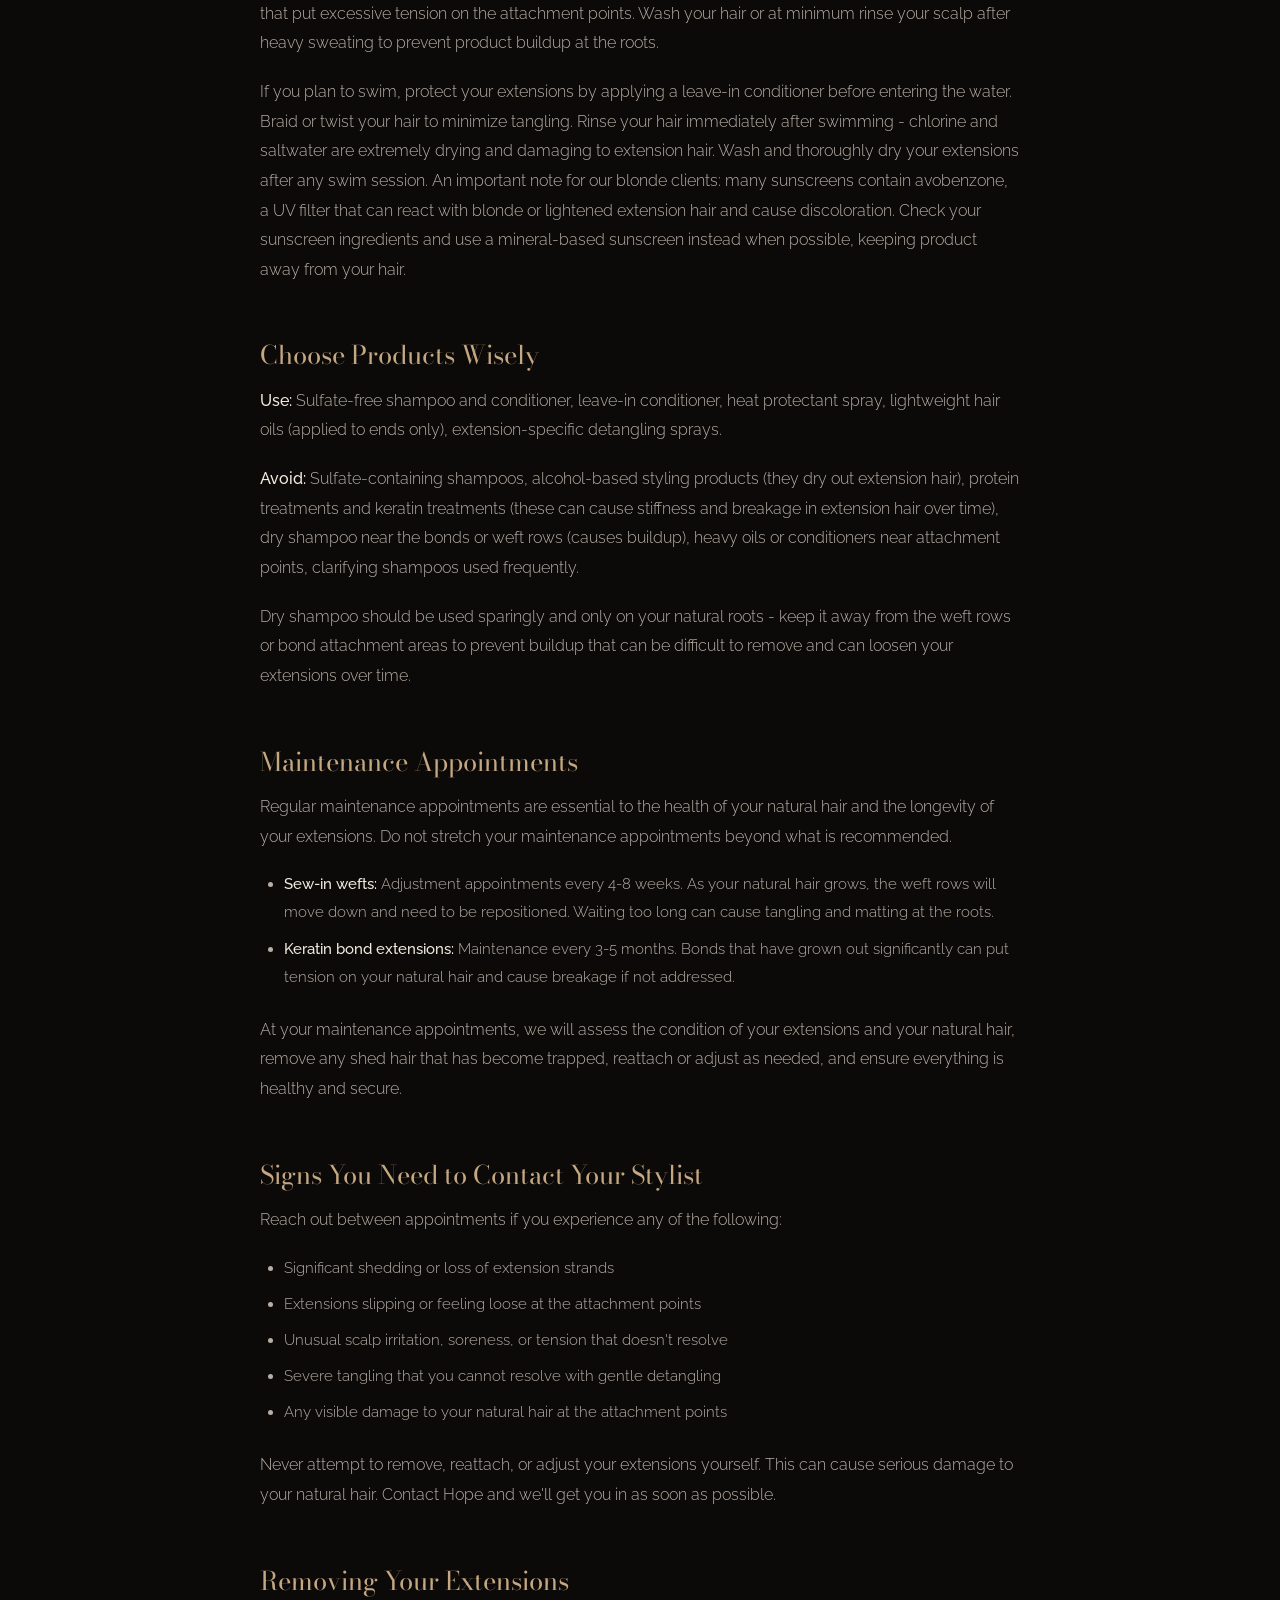
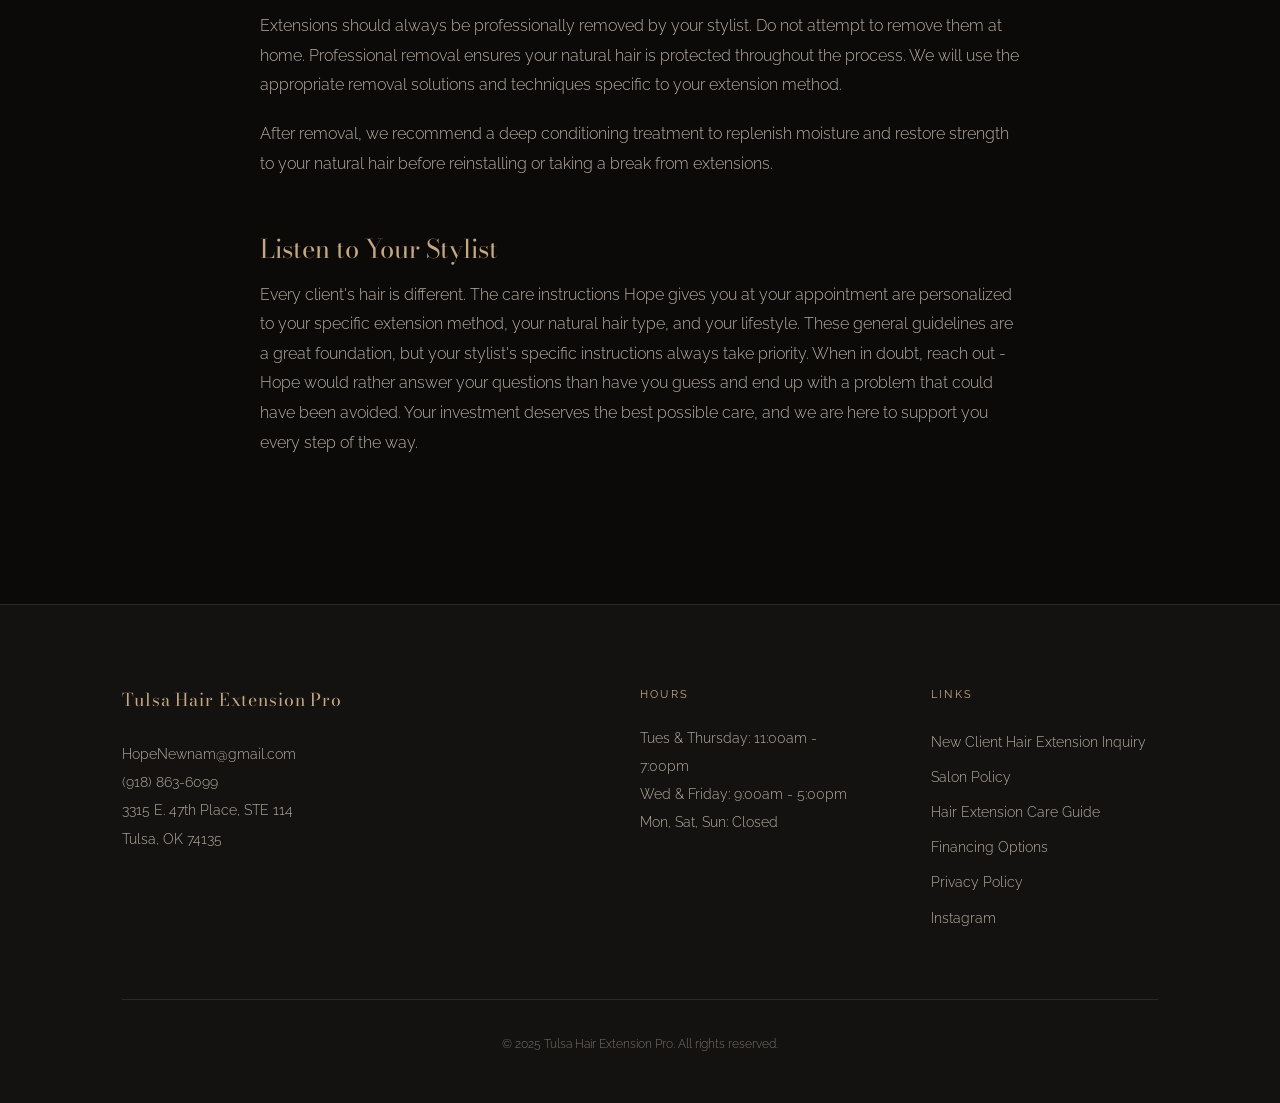
==== commit 03c703e6: "fix: restore 8 salon policy sections + 5 care guide details (QA pass)" ====
--- a/care-guide.html
+++ b/care-guide.html
@@ -10,6 +10,7 @@
   <meta property="og:description" content="Complete guide to caring for your hair extensions from Hope Newnam - brushing, washing, drying, heat styling, and more.">
   <meta property="og:url" content="https://tulsahairextensionpro.com/care-guide">
   <meta property="og:type" content="website">
+  <meta property="og:image" content="https://images.leadconnectorhq.com/image/f_webp/q_80/r_1200/u_https://assets.cdn.filesafe.space/eOLOvMfs3a79iAm2eaMg/media/6795fbbf252fad666d952c15.jpeg">
   <meta name="twitter:card" content="summary_large_image">
   <link href="https://fonts.googleapis.com/css2?family=Bodoni+Moda:ital,opsz,wght@0,6..96,300;0,6..96,400;0,6..96,500;1,6..96,300;1,6..96,400&family=Raleway:wght@200;300;400;500&display=swap" rel="stylesheet">
   <link rel="stylesheet" href="styles.css">
@@ -63,13 +64,13 @@
         <p>Proper care is essential to getting the most out of your hair extensions. Following these guidelines will help your extensions last longer, keep your natural hair healthy, and maintain that beautiful, seamless look. Your personalized care instructions will also be reviewed at your appointment.</p>
 
         <h2>Brushing and Detangling</h2>
-        <p>Brush your hair extensions at least twice daily - morning and night - using a soft-bristle brush or a loop brush specifically designed for extensions. Always start from the ends and work your way up to the roots to prevent tugging and breakage.</p>
+        <p>Brush your hair extensions at least twice daily - morning and night. Use a Tangle Teezer, a boar bristle brush, or a loop brush specifically designed for extensions. Always start from the ends and work your way up toward the roots. Hold the hair at the root attachment point as you brush to prevent tugging and tension at the bonds or weft rows.</p>
         <p>Never brush your extensions when they are wet. Wet hair is more fragile and prone to breakage. Instead, gently squeeze out excess water with a towel, apply a leave-in conditioner or detangling spray, and use your fingers or a wide-tooth comb to gently work through any tangles before blow drying.</p>
         <p>Pay special attention to the areas near your attachment points. Use your fingers to gently hold the row or bond while you brush to avoid putting tension on the connection points. Never brush aggressively near the bonds or weft rows.</p>
 
         <h2>Washing Your Extensions</h2>
         <p>Wash your hair 1-3 times per week depending on your activity level and scalp type. Extensions do not receive natural oils from your scalp the way your natural hair does, so over-washing can lead to dryness and tangling.</p>
-        <p>Use sulfate-free, extension-safe shampoo and conditioner. Sulfates can break down the bonds and cause extensions to slip or become damaged over time. Focus shampoo on your scalp and roots, and apply conditioner from mid-length to ends - avoid getting conditioner on your bonds or weft attachment points as it can cause slippage.</p>
+        <p>Use sulfate-free, professional-grade shampoo and conditioner. Sulfates can break down the bonds and cause extensions to slip or become damaged over time. Focus shampoo on your scalp and roots, working shampoo between each weft row to ensure a thorough cleanse at the attachment points. Apply conditioner from mid-length to ends only - avoid getting conditioner on your bonds or weft attachment points as it can cause slippage.</p>
         <p>Wash your hair in a downward motion, never scrunching or piling your hair on top of your head. This helps prevent tangling. Rinse thoroughly with lukewarm water - avoid hot water as it can weaken the bonds and dry out the hair.</p>
         <p>Before washing, gently detangle your hair with a brush or wide-tooth comb. Do not wash your extensions if they are tangled as this will worsen the matting.</p>
 
@@ -89,11 +90,11 @@
 
         <h2>Working Out and Swimming</h2>
         <p>If you work out regularly, wear your hair in a loose braid or low ponytail. Avoid tight high ponytails or styles that put excessive tension on the attachment points. Wash your hair or at minimum rinse your scalp after heavy sweating to prevent product buildup at the roots.</p>
-        <p>If you plan to swim, protect your extensions by applying a leave-in conditioner before entering the water. Braid or twist your hair to minimize tangling. Rinse your hair immediately after swimming - chlorine and saltwater are extremely drying and damaging to extension hair. Wash and thoroughly dry your extensions after any swim session.</p>
+        <p>If you plan to swim, protect your extensions by applying a leave-in conditioner before entering the water. Braid or twist your hair to minimize tangling. Rinse your hair immediately after swimming - chlorine and saltwater are extremely drying and damaging to extension hair. Wash and thoroughly dry your extensions after any swim session. An important note for our blonde clients: many sunscreens contain avobenzone, a UV filter that can react with blonde or lightened extension hair and cause discoloration. Check your sunscreen ingredients and use a mineral-based sunscreen instead when possible, keeping product away from your hair.</p>
 
-        <h2>Products to Use and Avoid</h2>
+        <h2>Choose Products Wisely</h2>
         <p><strong>Use:</strong> Sulfate-free shampoo and conditioner, leave-in conditioner, heat protectant spray, lightweight hair oils (applied to ends only), extension-specific detangling sprays.</p>
-        <p><strong>Avoid:</strong> Sulfate-containing shampoos, alcohol-based styling products (they dry out extension hair), dry shampoo near the bonds or weft rows (causes buildup), heavy oils or conditioners near attachment points, clarifying shampoos used frequently.</p>
+        <p><strong>Avoid:</strong> Sulfate-containing shampoos, alcohol-based styling products (they dry out extension hair), protein treatments and keratin treatments (these can cause stiffness and breakage in extension hair over time), dry shampoo near the bonds or weft rows (causes buildup), heavy oils or conditioners near attachment points, clarifying shampoos used frequently.</p>
         <p>Dry shampoo should be used sparingly and only on your natural roots - keep it away from the weft rows or bond attachment areas to prevent buildup that can be difficult to remove and can loosen your extensions over time.</p>
 
         <h2>Maintenance Appointments</h2>
@@ -118,6 +119,9 @@
         <h2>Removing Your Extensions</h2>
         <p>Extensions should always be professionally removed by your stylist. Do not attempt to remove them at home. Professional removal ensures your natural hair is protected throughout the process. We will use the appropriate removal solutions and techniques specific to your extension method.</p>
         <p>After removal, we recommend a deep conditioning treatment to replenish moisture and restore strength to your natural hair before reinstalling or taking a break from extensions.</p>
+
+        <h2>Listen to Your Stylist</h2>
+        <p>Every client's hair is different. The care instructions Hope gives you at your appointment are personalized to your specific extension method, your natural hair type, and your lifestyle. These general guidelines are a great foundation, but your stylist's specific instructions always take priority. When in doubt, reach out - Hope would rather answer your questions than have you guess and end up with a problem that could have been avoided. Your investment deserves the best possible care, and we are here to support you every step of the way.</p>
 
       </div>
     </div>
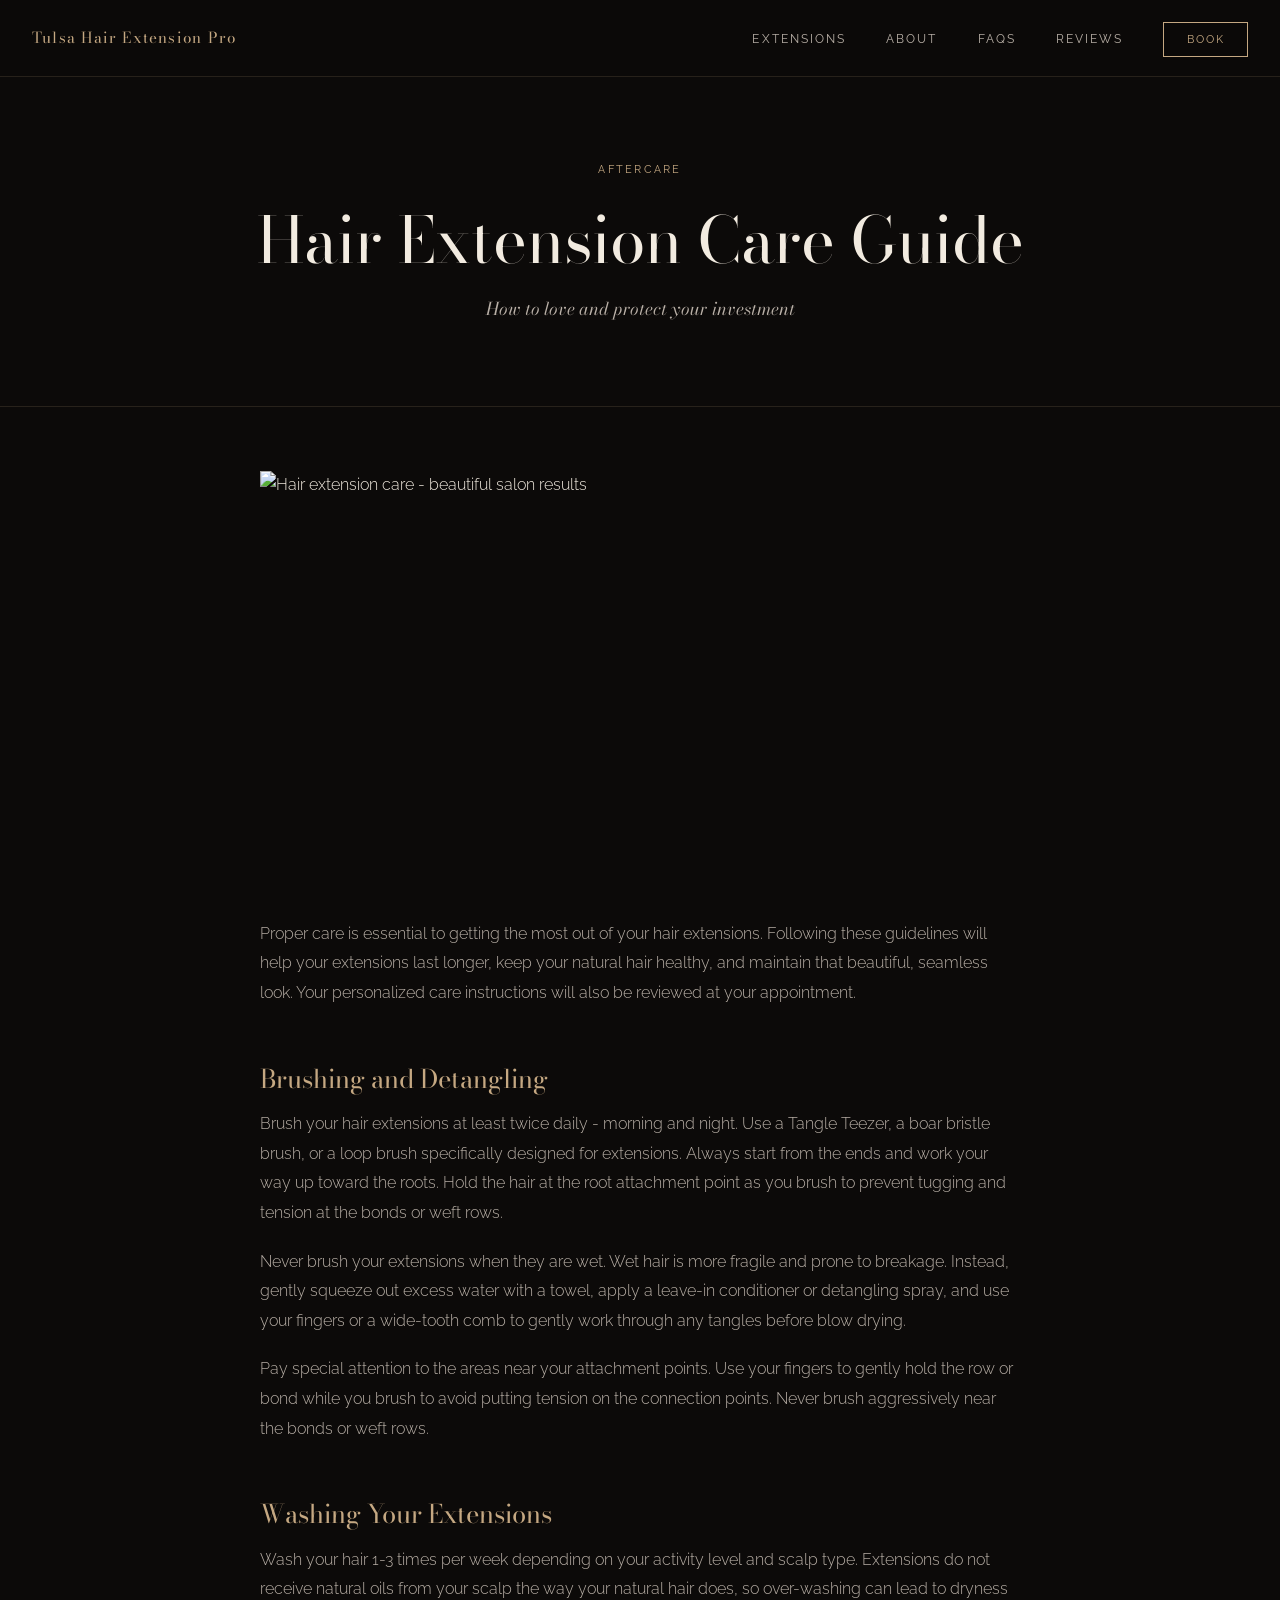
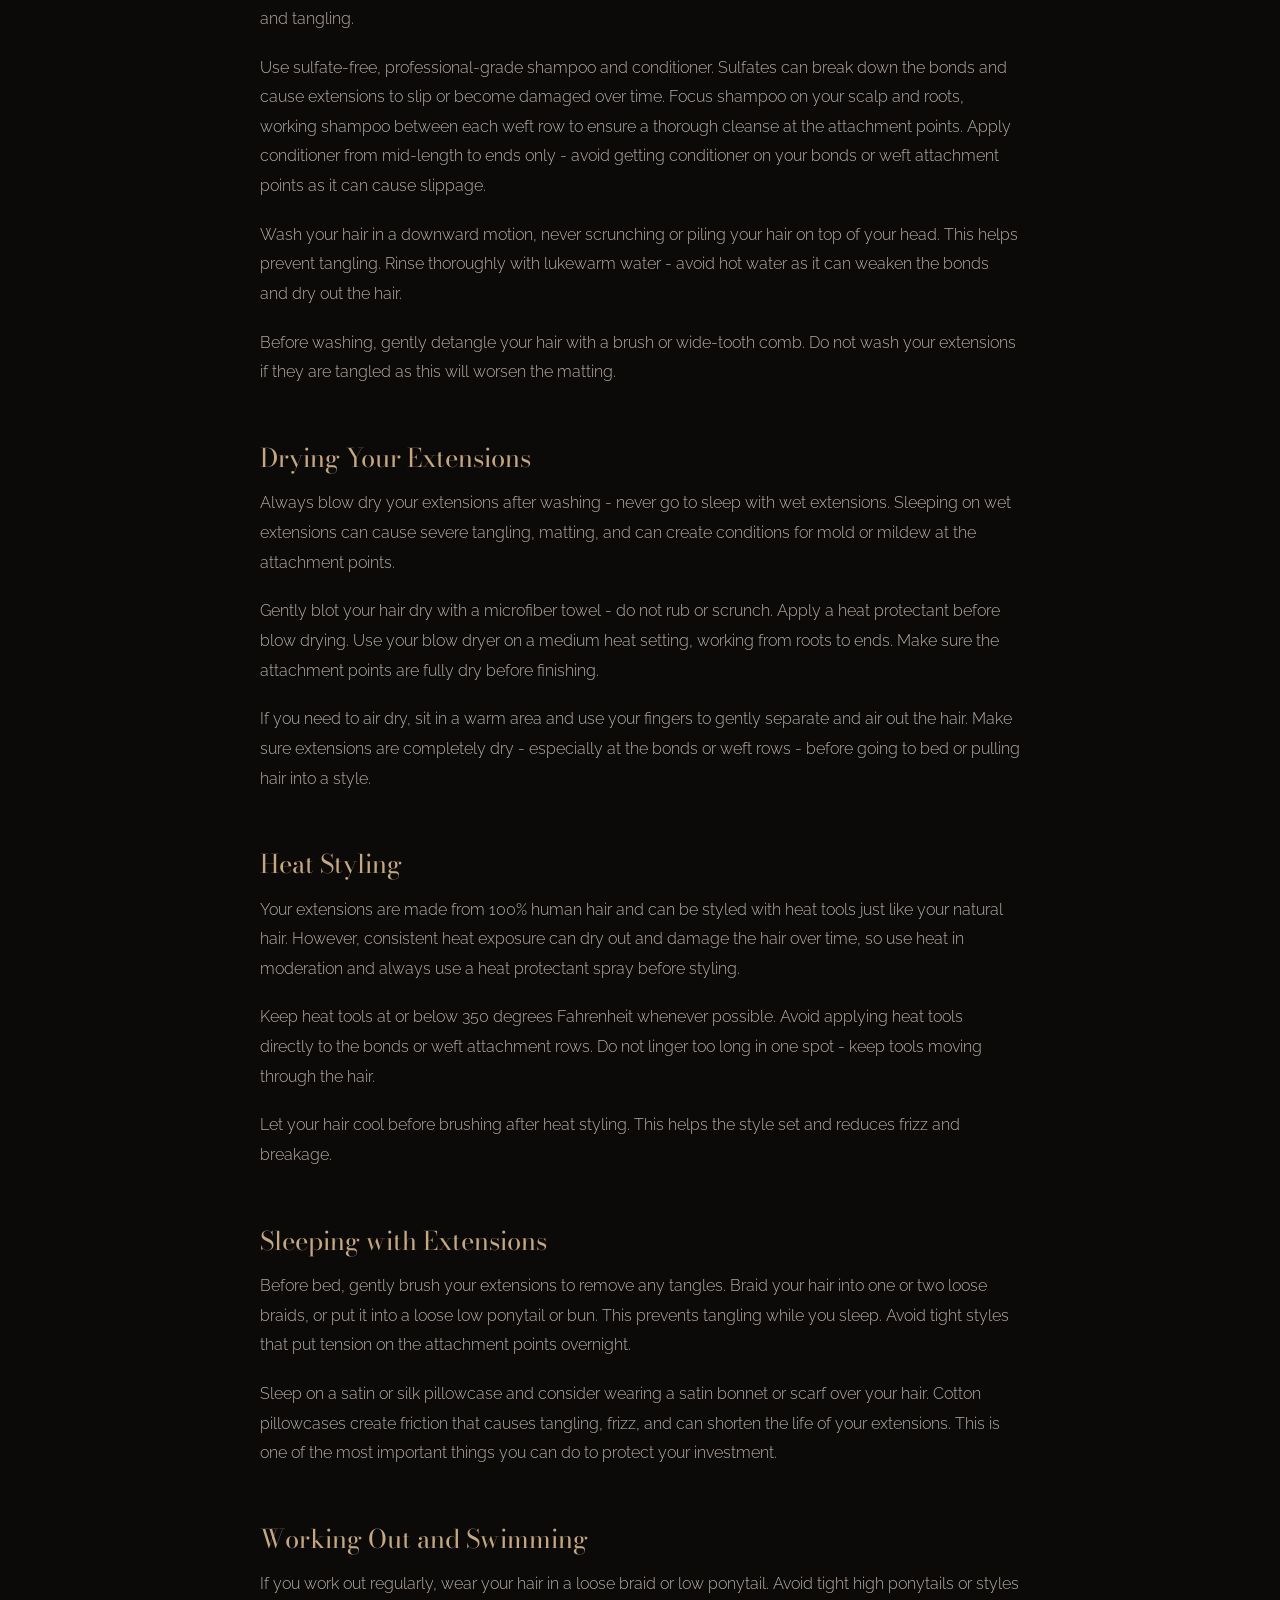
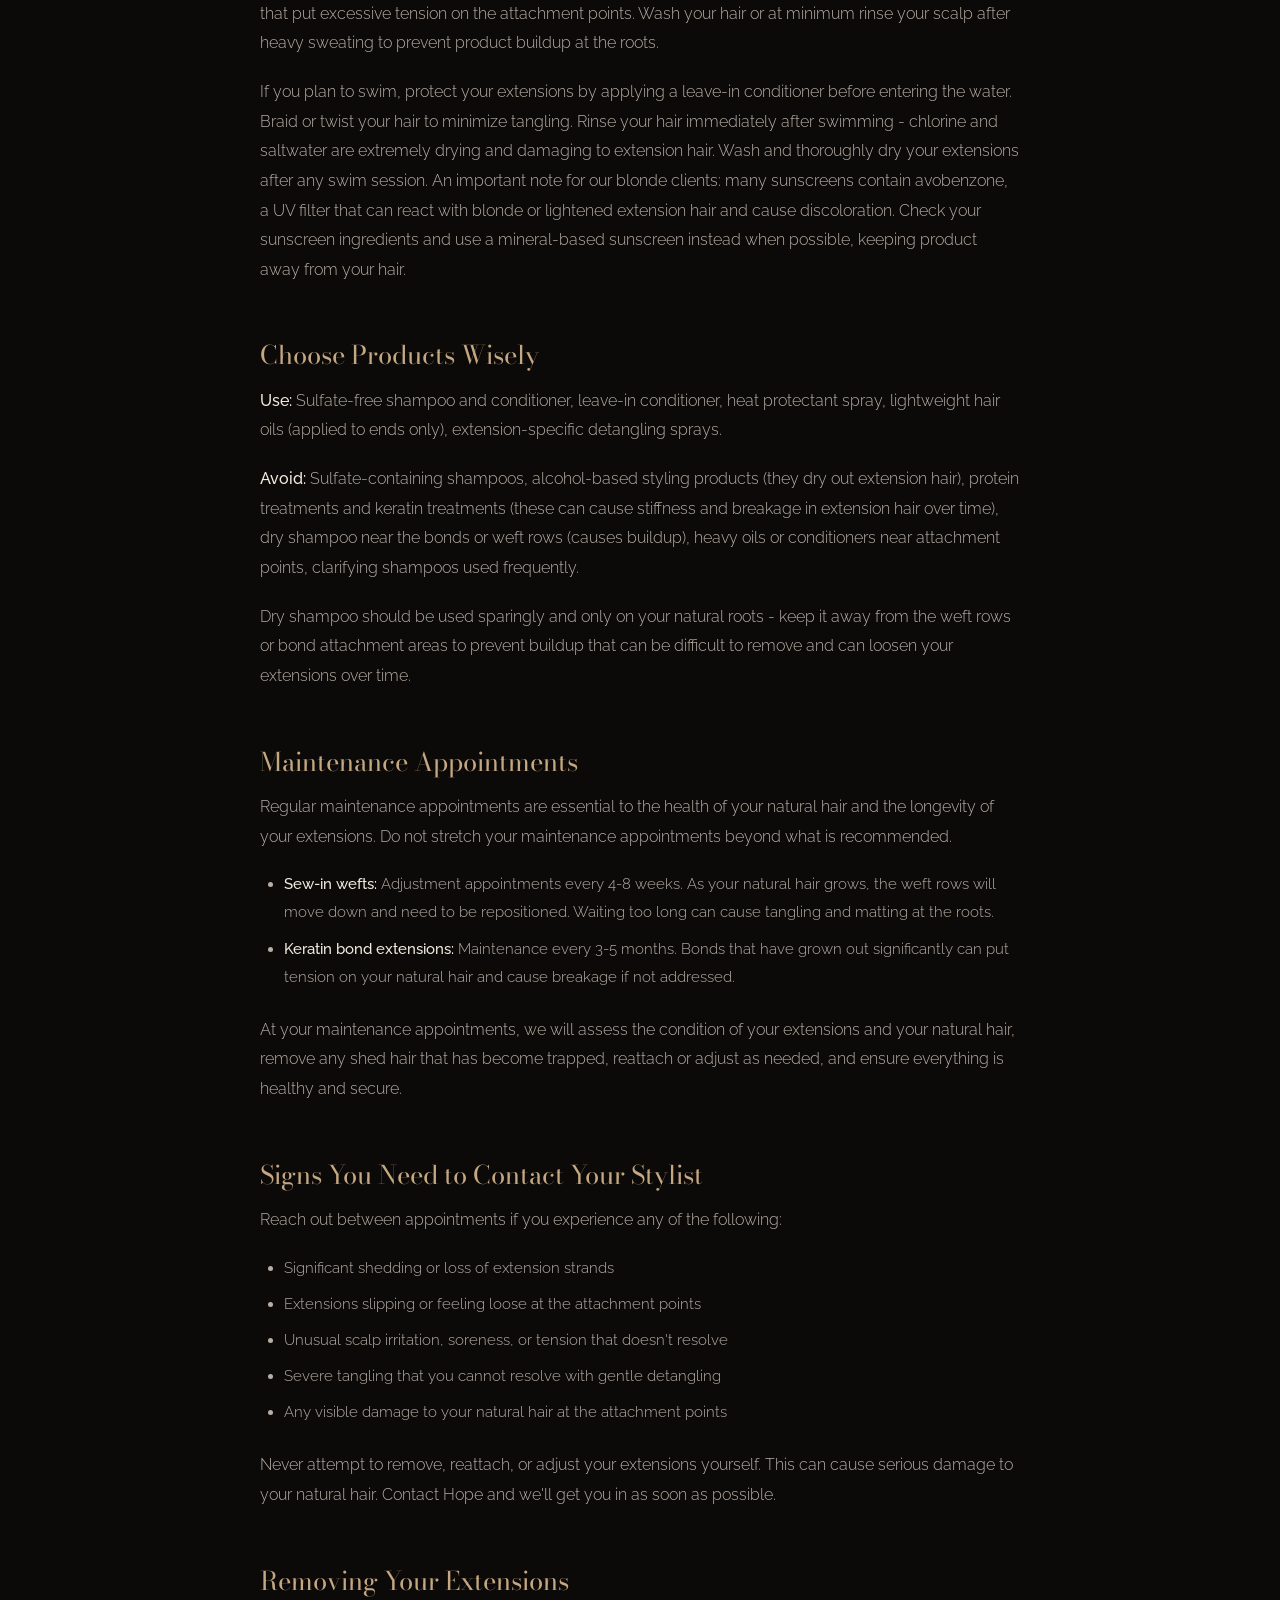
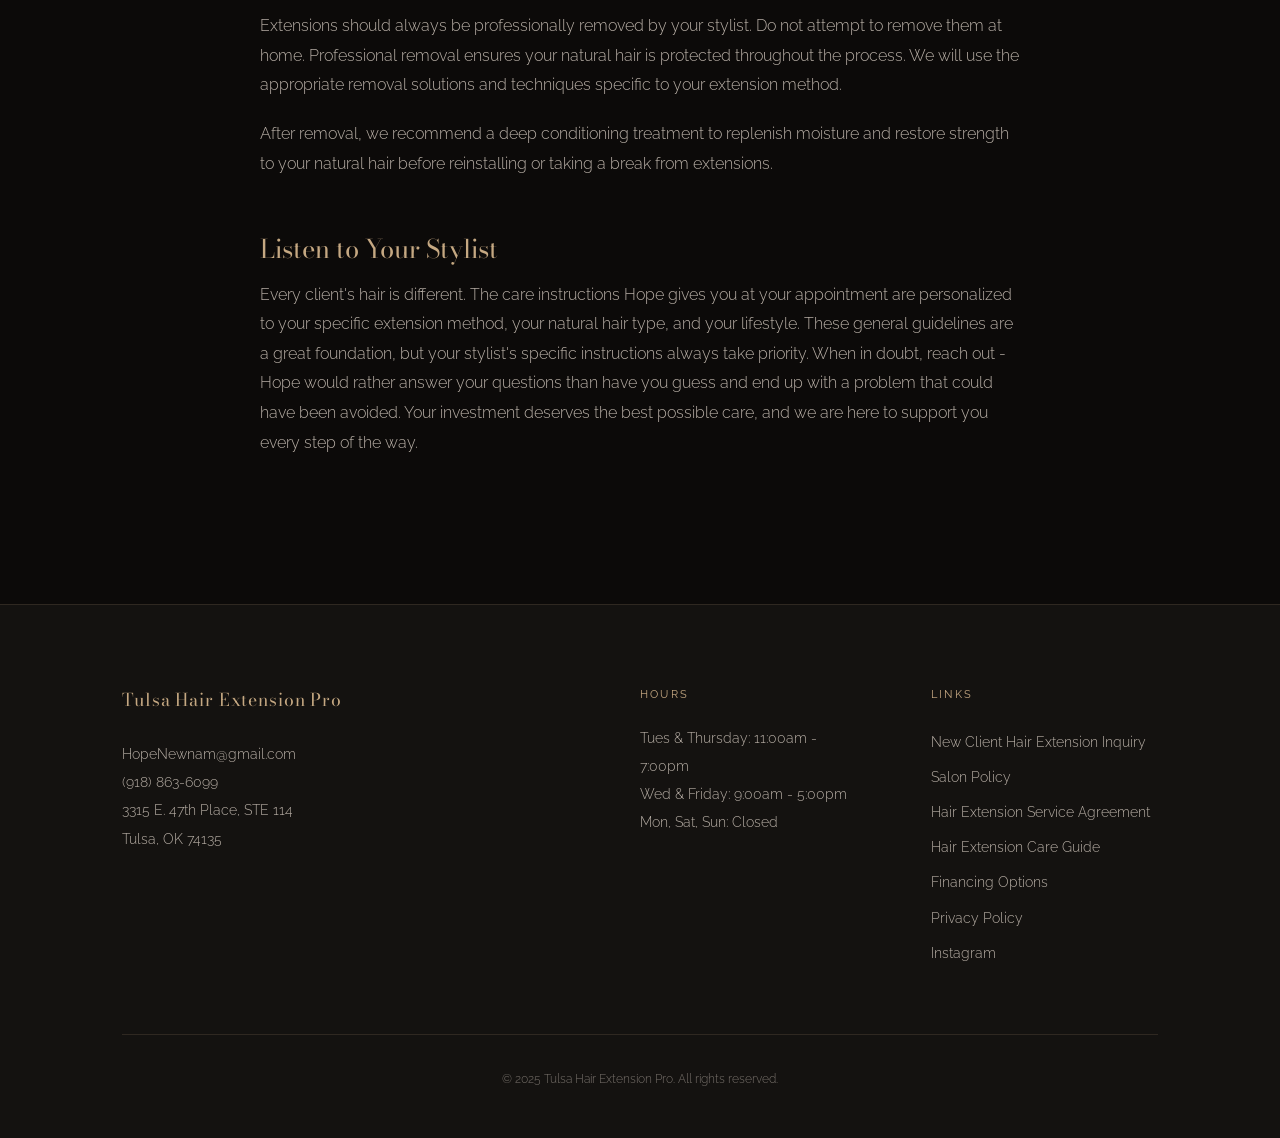
==== commit 8c1ff83d: "feat: real reviews + HP360 widget, service agreement page, correct image assignments" ====
--- a/care-guide.html
+++ b/care-guide.html
@@ -152,6 +152,7 @@
           <ul class="footer-links">
             <li><a href="inquiry.html">New Client Hair Extension Inquiry</a></li>
             <li><a href="salon-policy.html">Salon Policy</a></li>
+            <li><a href="service-agreement.html">Hair Extension Service Agreement</a></li>
             <li><a href="care-guide.html">Hair Extension Care Guide</a></li>
             <li><a href="https://pay.withcherry.com/hopenewnam" target="_blank" rel="noopener">Financing Options</a></li>
             <li><a href="privacy-policy.html">Privacy Policy</a></li>
--- a/styles.css
+++ b/styles.css
@@ -542,6 +542,77 @@
   font-size: 1rem;
   font-style: italic;
   margin-bottom: 1.5rem;
+}
+
+.reviews-stats {
+  margin-bottom: 2.5rem;
+}
+
+.reviews-stats-text {
+  font-family: var(--font-heading);
+  font-size: clamp(1.2rem, 2.5vw, 1.8rem);
+  font-weight: 400;
+  color: var(--gold);
+  letter-spacing: 0.05em;
+}
+
+.reviews-widget {
+  margin-bottom: 4rem;
+}
+
+.reviews-grid {
+  display: grid;
+  grid-template-columns: 1fr 1fr;
+  gap: 1.5rem;
+  text-align: left;
+}
+
+.review-card {
+  background: var(--surface);
+  border: 1px solid var(--border);
+  padding: 2.5rem 2rem;
+}
+
+.review-stars {
+  color: var(--gold);
+  font-size: 1rem;
+  letter-spacing: 0.1em;
+  margin-bottom: 1rem;
+}
+
+.review-quote {
+  font-family: var(--font-body);
+  font-weight: 300;
+  font-size: 0.9rem;
+  line-height: 1.85;
+  color: var(--cream-muted);
+  font-style: italic;
+  margin-bottom: 1.25rem;
+}
+
+.review-name {
+  display: block;
+  font-family: var(--font-heading);
+  font-style: italic;
+  font-size: 1rem;
+  color: var(--gold);
+  margin-bottom: 0.2rem;
+}
+
+.review-date {
+  display: block;
+  font-family: var(--font-body);
+  font-size: 0.72rem;
+  letter-spacing: 0.12em;
+  text-transform: uppercase;
+  color: var(--cream-muted);
+  opacity: 0.6;
+}
+
+@media (max-width: 700px) {
+  .reviews-grid {
+    grid-template-columns: 1fr;
+  }
 }
 
 /* ============================================
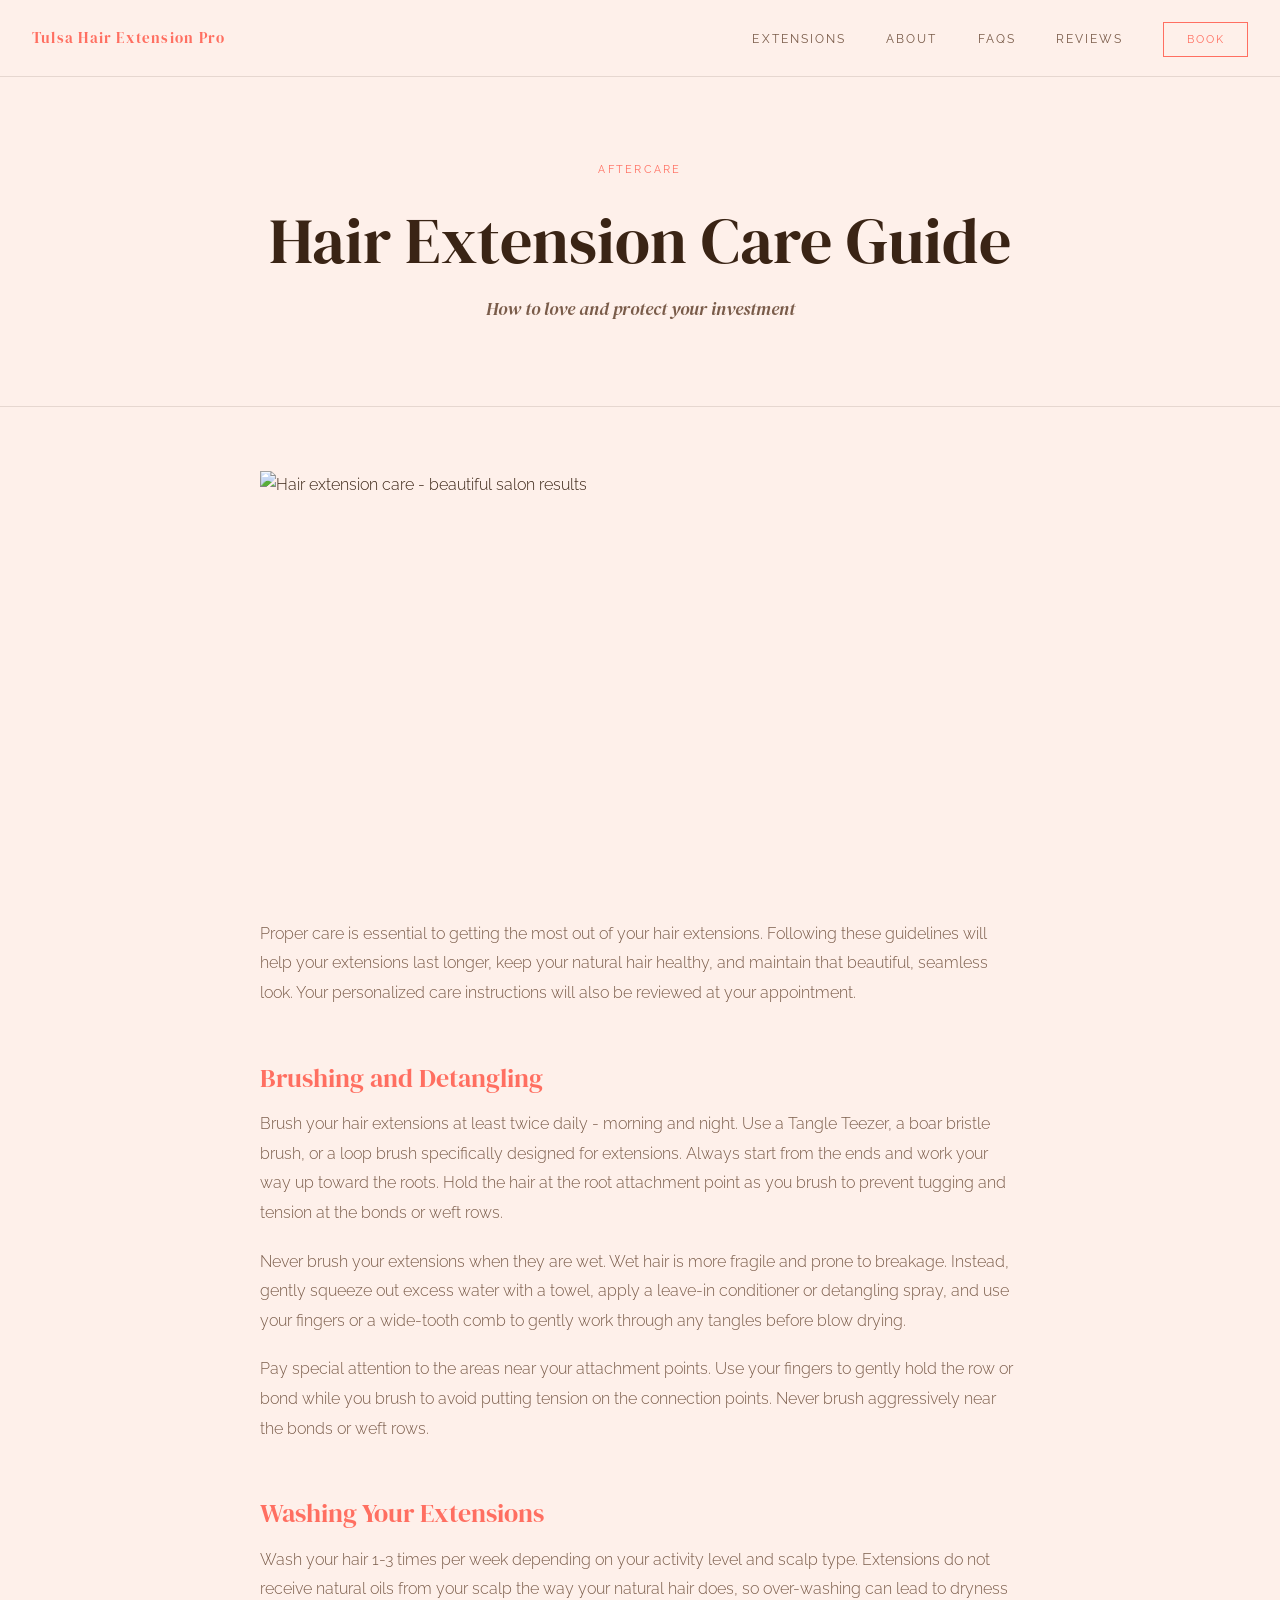
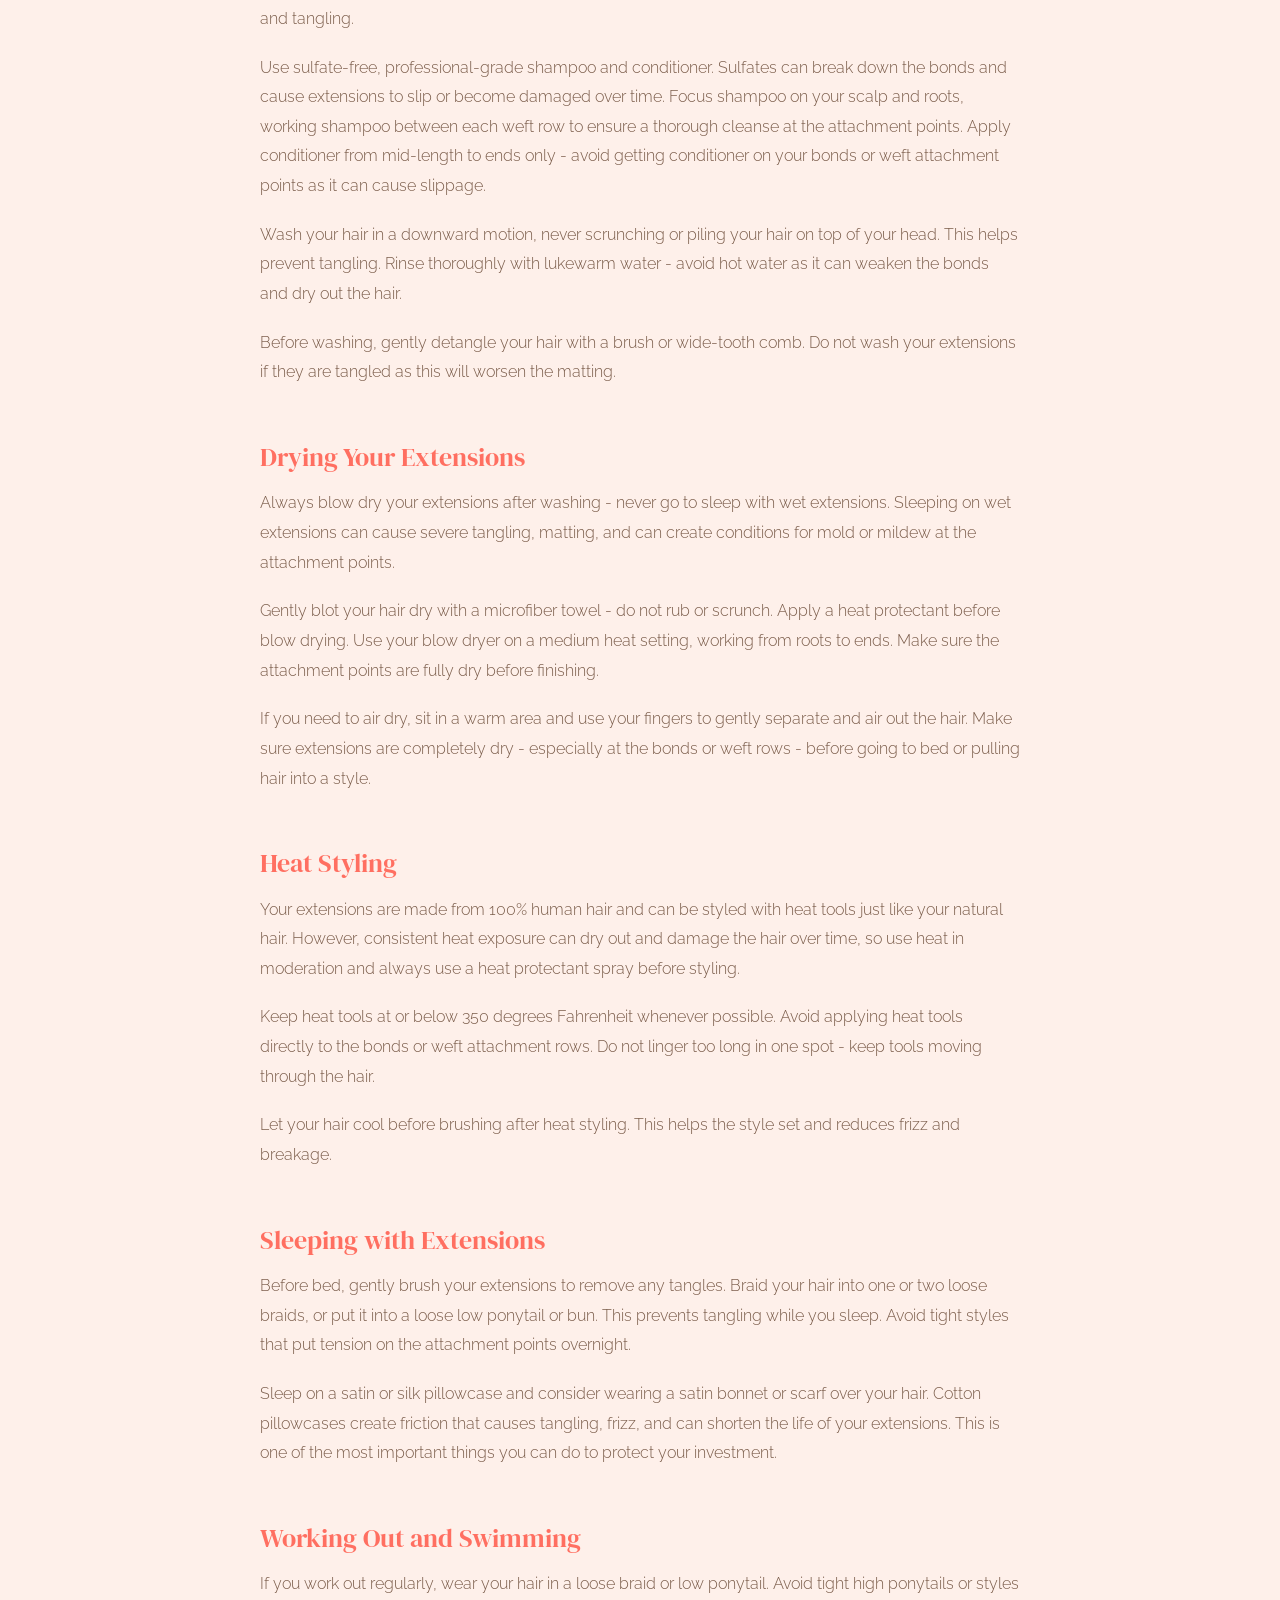
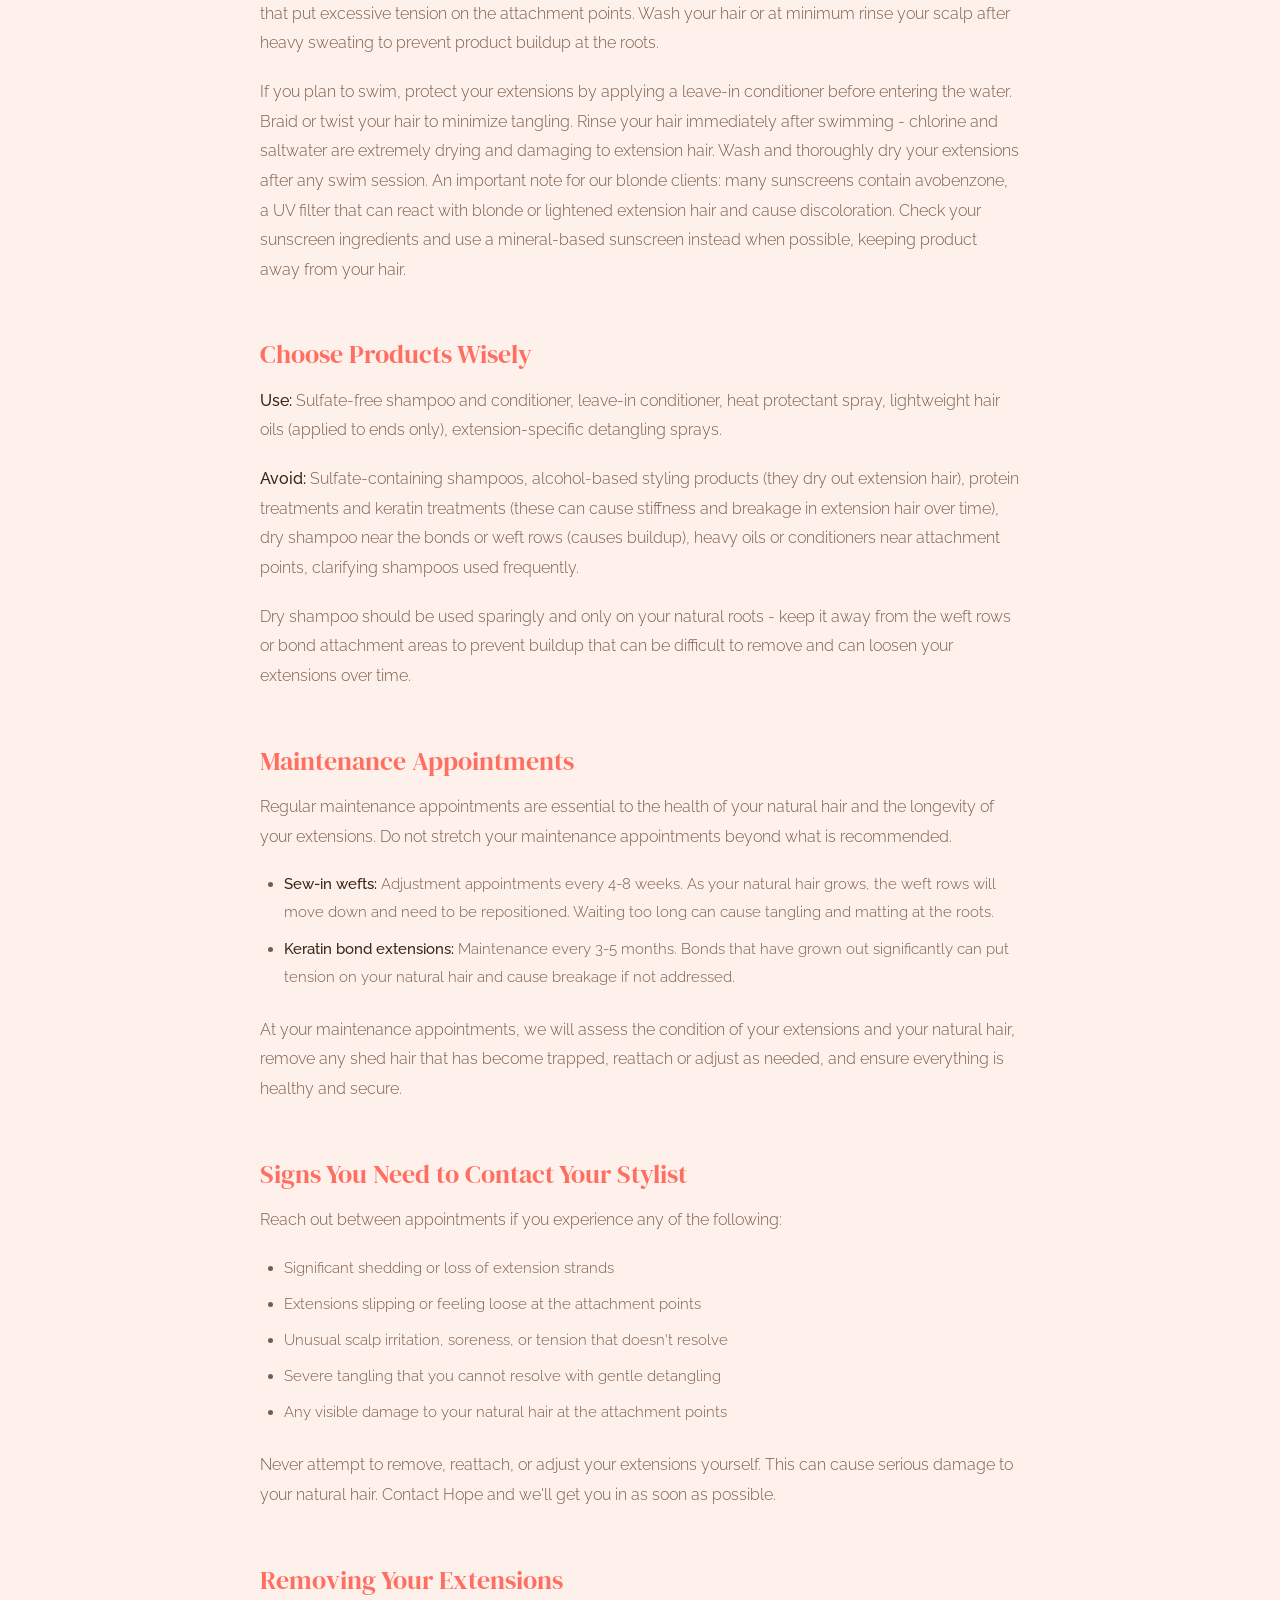
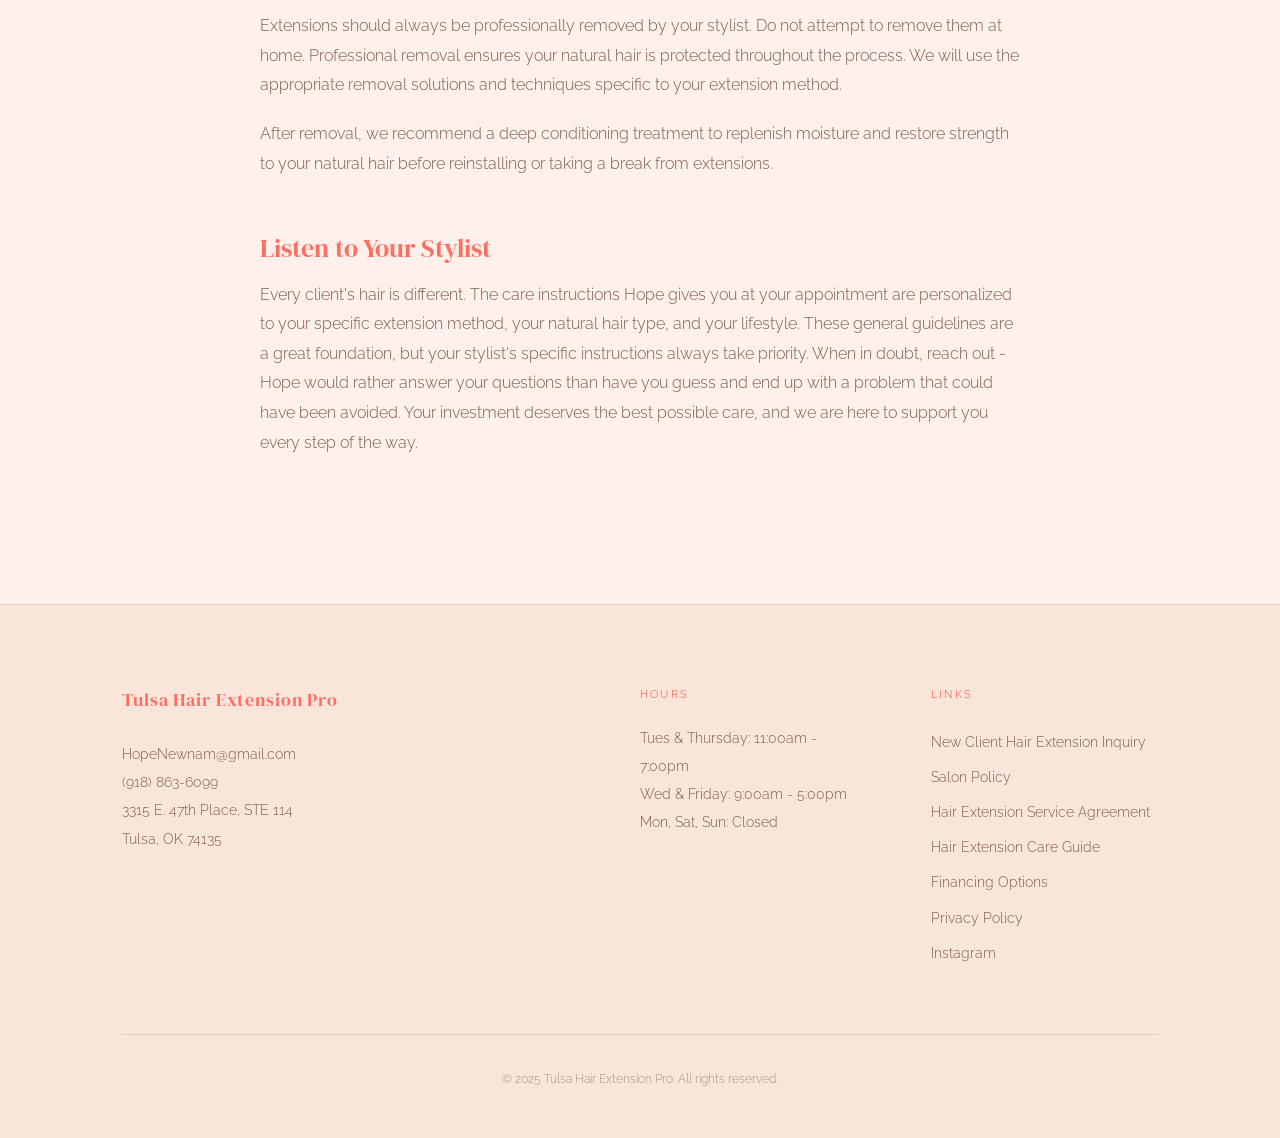
==== commit 7f0e5c82: "feat: rebrand to Hope's coral/blush color scheme + DM Serif Display font Replace dark editorial them" ====
--- a/care-guide.html
+++ b/care-guide.html
@@ -12,7 +12,7 @@
   <meta property="og:type" content="website">
   <meta property="og:image" content="https://images.leadconnectorhq.com/image/f_webp/q_80/r_1200/u_https://assets.cdn.filesafe.space/eOLOvMfs3a79iAm2eaMg/media/6795fbbf252fad666d952c15.jpeg">
   <meta name="twitter:card" content="summary_large_image">
-  <link href="https://fonts.googleapis.com/css2?family=Bodoni+Moda:ital,opsz,wght@0,6..96,300;0,6..96,400;0,6..96,500;1,6..96,300;1,6..96,400&family=Raleway:wght@200;300;400;500&display=swap" rel="stylesheet">
+  <link href="https://fonts.googleapis.com/css2?family=DM+Serif+Display:ital@0;1&family=Raleway:wght@200;300;400;500&display=swap" rel="stylesheet">
   <link rel="stylesheet" href="styles.css">
 </head>
 <body>
--- a/styles.css
+++ b/styles.css
@@ -1,19 +1,19 @@
 /* ============================================
    TULSA HAIR EXTENSION PRO - Global Styles
-   Dark Editorial Glamour Design System
+   Warm Coral Brand Design System
    ============================================ */
 
 :root {
-  --bg: #0C0A09;
-  --bg-soft: #141210;
-  --surface: #1A1714;
-  --cream: #F2EBE0;
-  --cream-muted: #B8AFA6;
-  --gold: #C5A882;
-  --gold-light: #D9C4A8;
-  --blush: #C4857A;
-  --border: rgba(197, 168, 130, 0.15);
-  --font-heading: 'Bodoni Moda', serif;
+  --bg: #FEF0EA;
+  --bg-soft: #F9E5DA;
+  --surface: #FFFFFF;
+  --cream: #3A2415;
+  --cream-muted: #7A5C4A;
+  --gold: #FF6F61;
+  --gold-light: #E05A4D;
+  --blush: #F4C5B8;
+  --border: rgba(58, 36, 21, 0.12);
+  --font-heading: 'DM Serif Display', serif;
   --font-body: 'Raleway', sans-serif;
 }
 
@@ -114,12 +114,12 @@
   display: flex;
   align-items: center;
   justify-content: space-between;
-  background: linear-gradient(to bottom, rgba(12,10,9,0.95) 0%, transparent 100%);
+  background: linear-gradient(to bottom, rgba(254,240,234,0.95) 0%, transparent 100%);
   transition: background 0.4s ease;
 }
 
 .nav.scrolled {
-  background: rgba(12, 10, 9, 0.97);
+  background: rgba(254, 240, 234, 0.97);
   border-bottom: 1px solid var(--border);
 }
 
@@ -251,7 +251,7 @@
 .hero-overlay {
   position: absolute;
   inset: 0;
-  background: linear-gradient(to bottom, rgba(12,10,9,0.55) 0%, rgba(12,10,9,0.85) 70%, #0C0A09 100%);
+  background: linear-gradient(to bottom, rgba(254,240,234,0.25) 0%, rgba(254,240,234,0.6) 70%, #FEF0EA 100%);
   z-index: 1;
 }
 
@@ -640,7 +640,7 @@
 .instagram-cta-overlay {
   position: absolute;
   inset: 0;
-  background: rgba(12, 10, 9, 0.72);
+  background: rgba(254, 240, 234, 0.78);
   z-index: 1;
 }
 
@@ -893,7 +893,7 @@
 
 .form-group input::placeholder,
 .form-group textarea::placeholder {
-  color: rgba(184, 175, 166, 0.35);
+  color: rgba(122, 92, 74, 0.4);
 }
 
 .radio-group {
@@ -937,7 +937,7 @@
   margin-bottom: 2rem;
   padding: 1rem;
   border-left: 2px solid var(--gold);
-  background: rgba(197, 168, 130, 0.04);
+  background: rgba(255, 111, 97, 0.06);
 }
 
 .form-submit {
@@ -1058,7 +1058,7 @@
     left: 0;
     right: 0;
     bottom: 0;
-    background: rgba(12, 10, 9, 0.98);
+    background: rgba(254, 240, 234, 0.98);
     flex-direction: column;
     align-items: center;
     justify-content: center;
